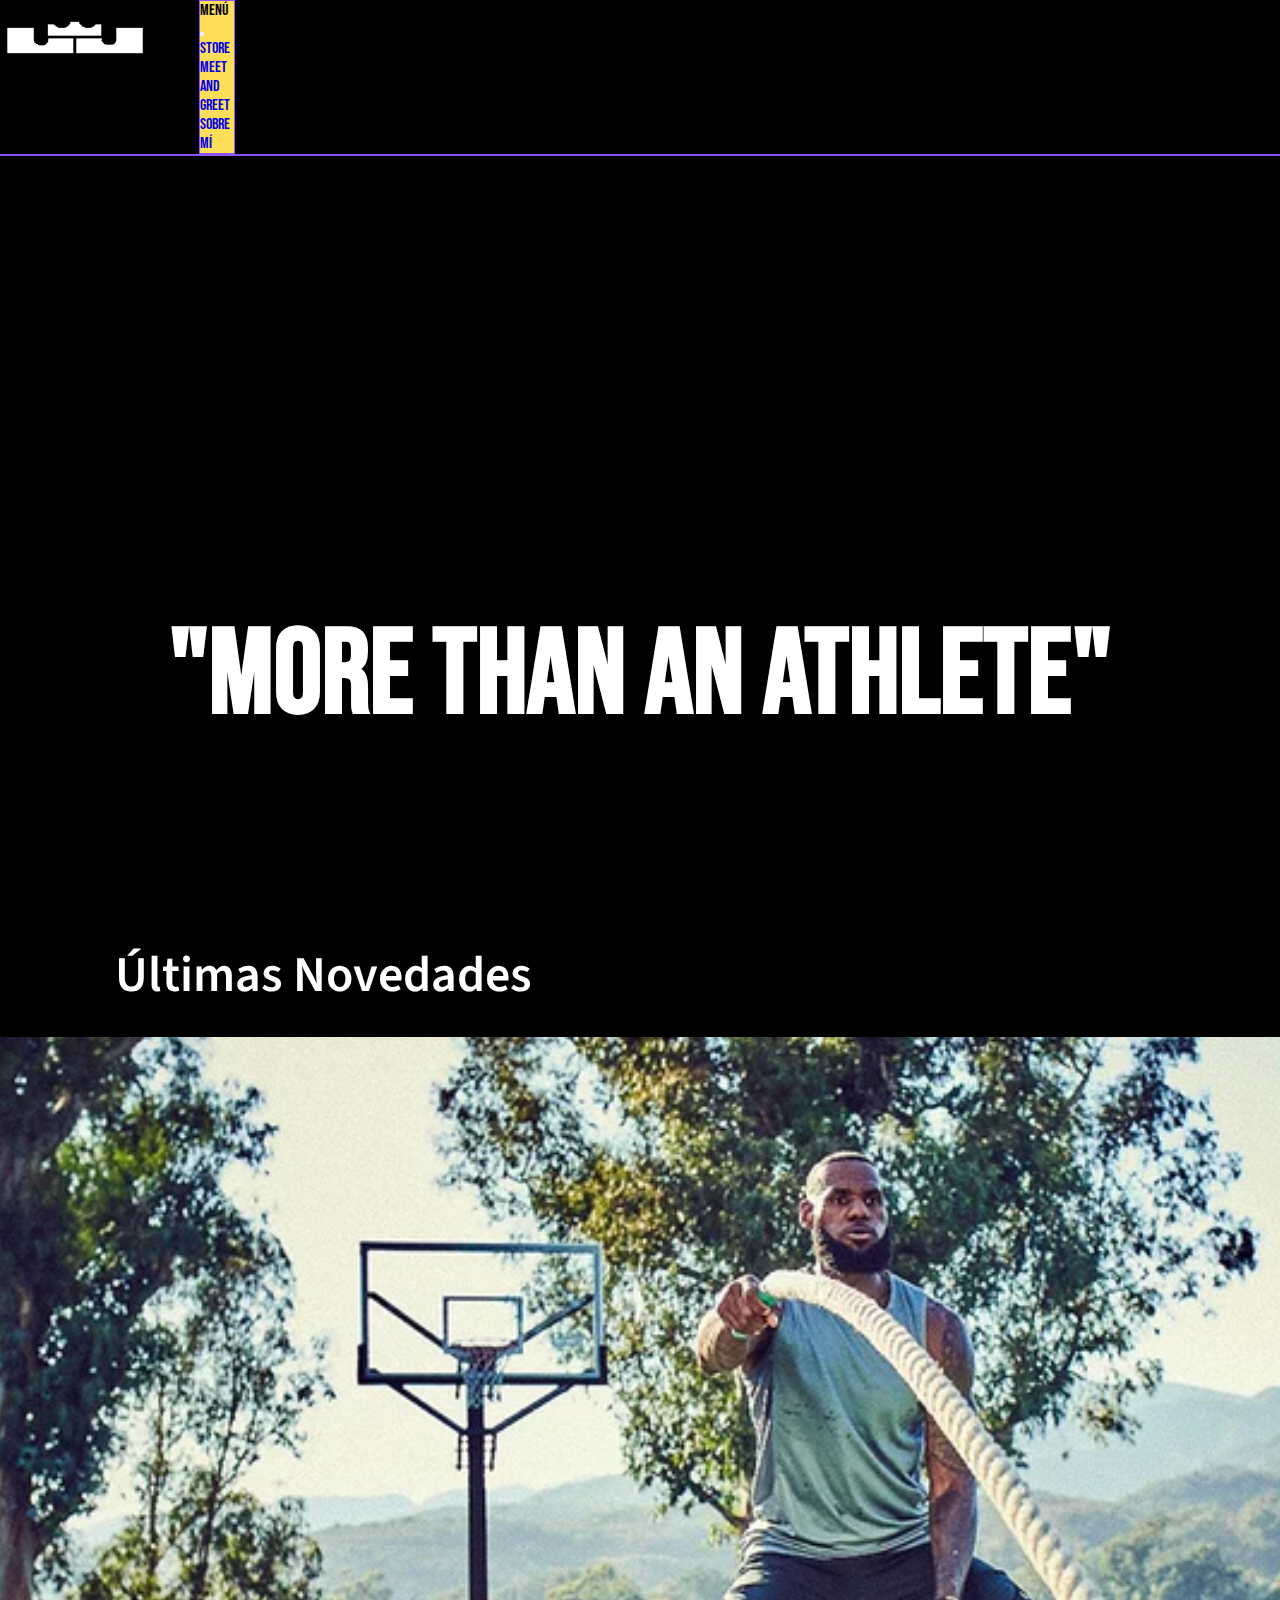
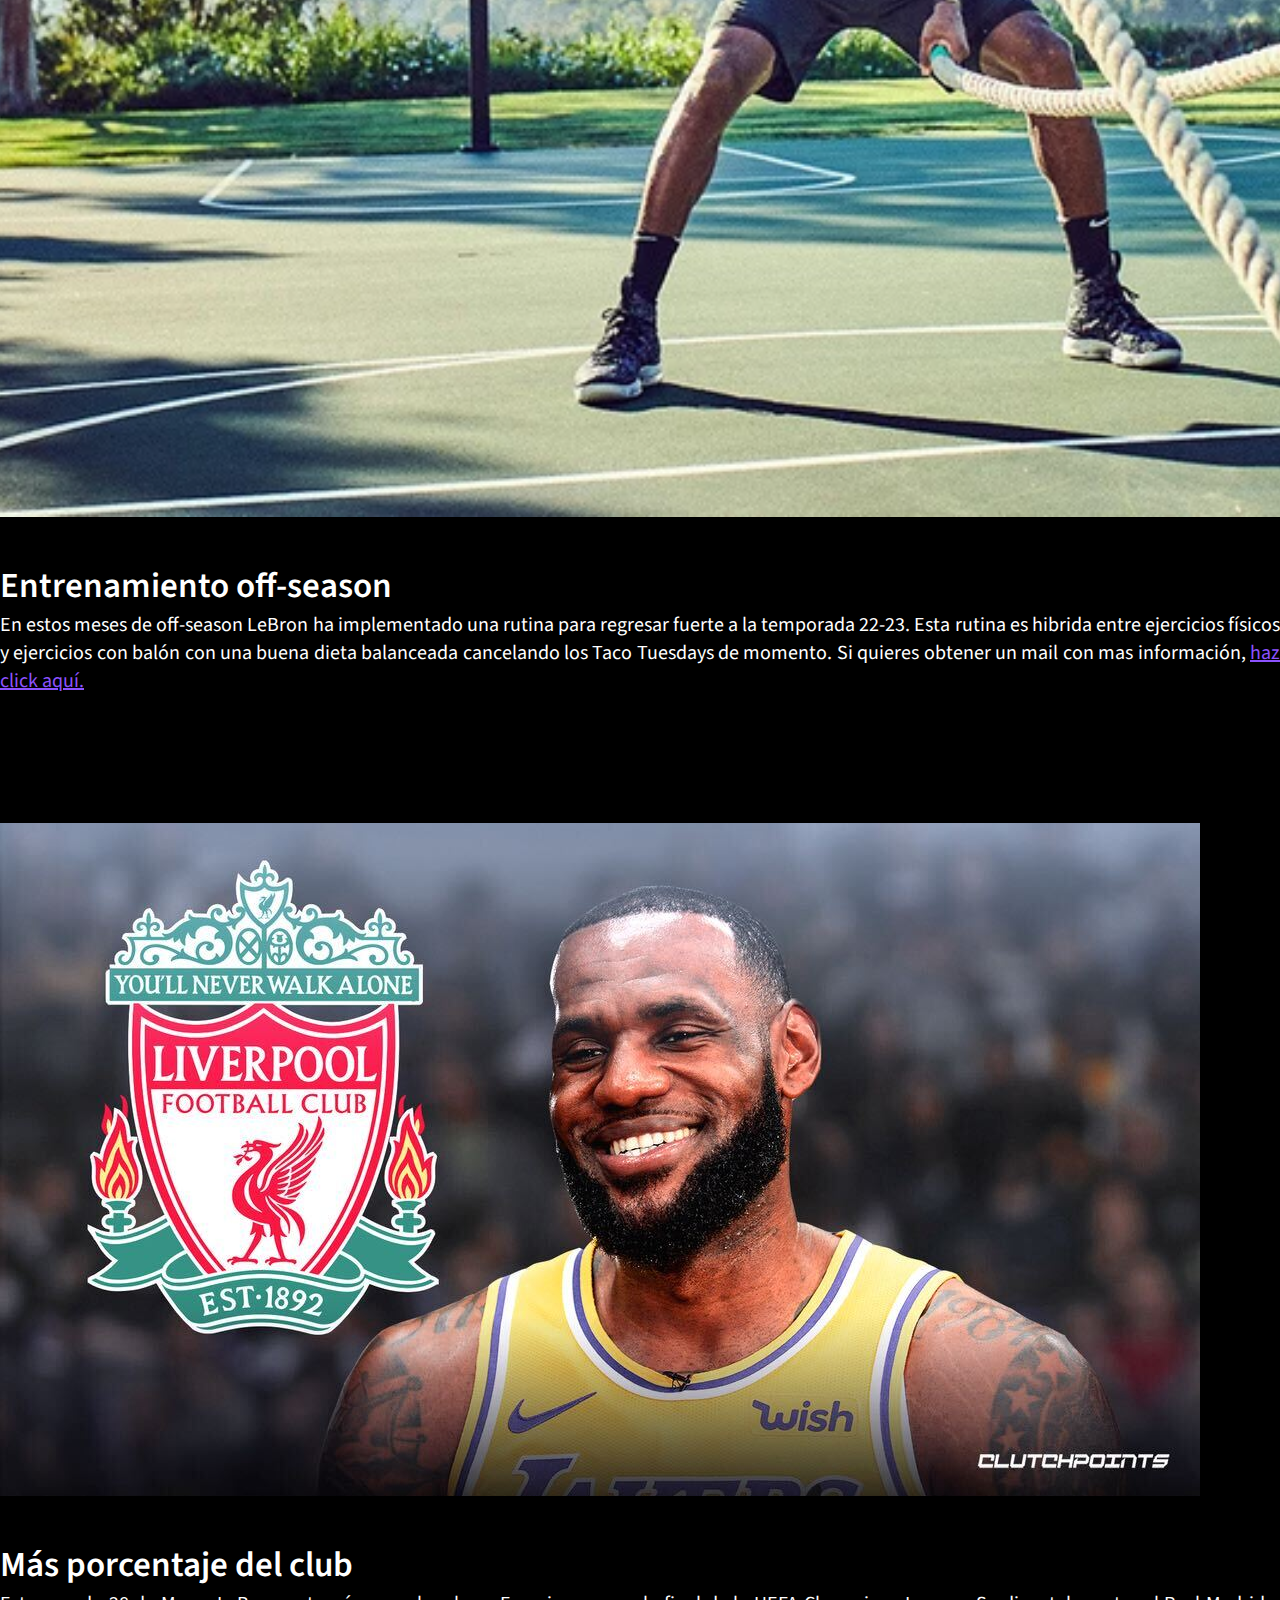
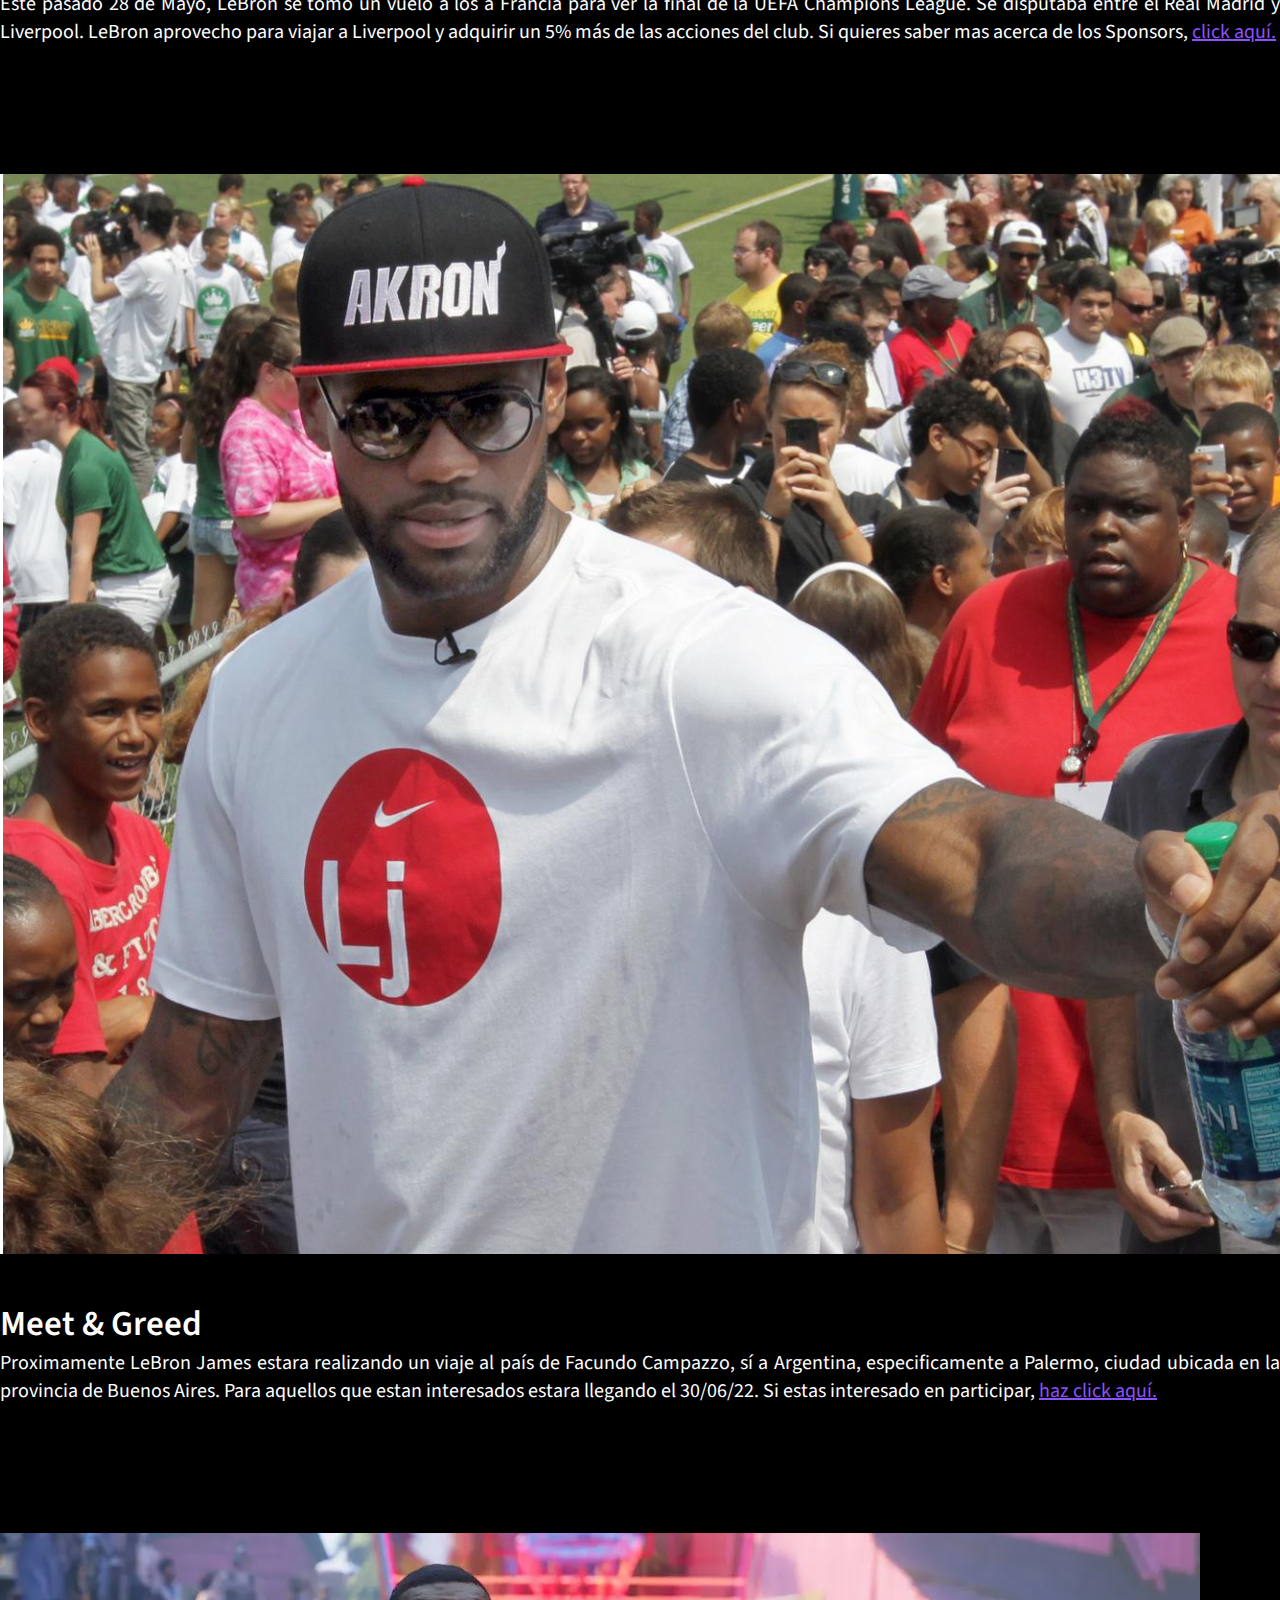
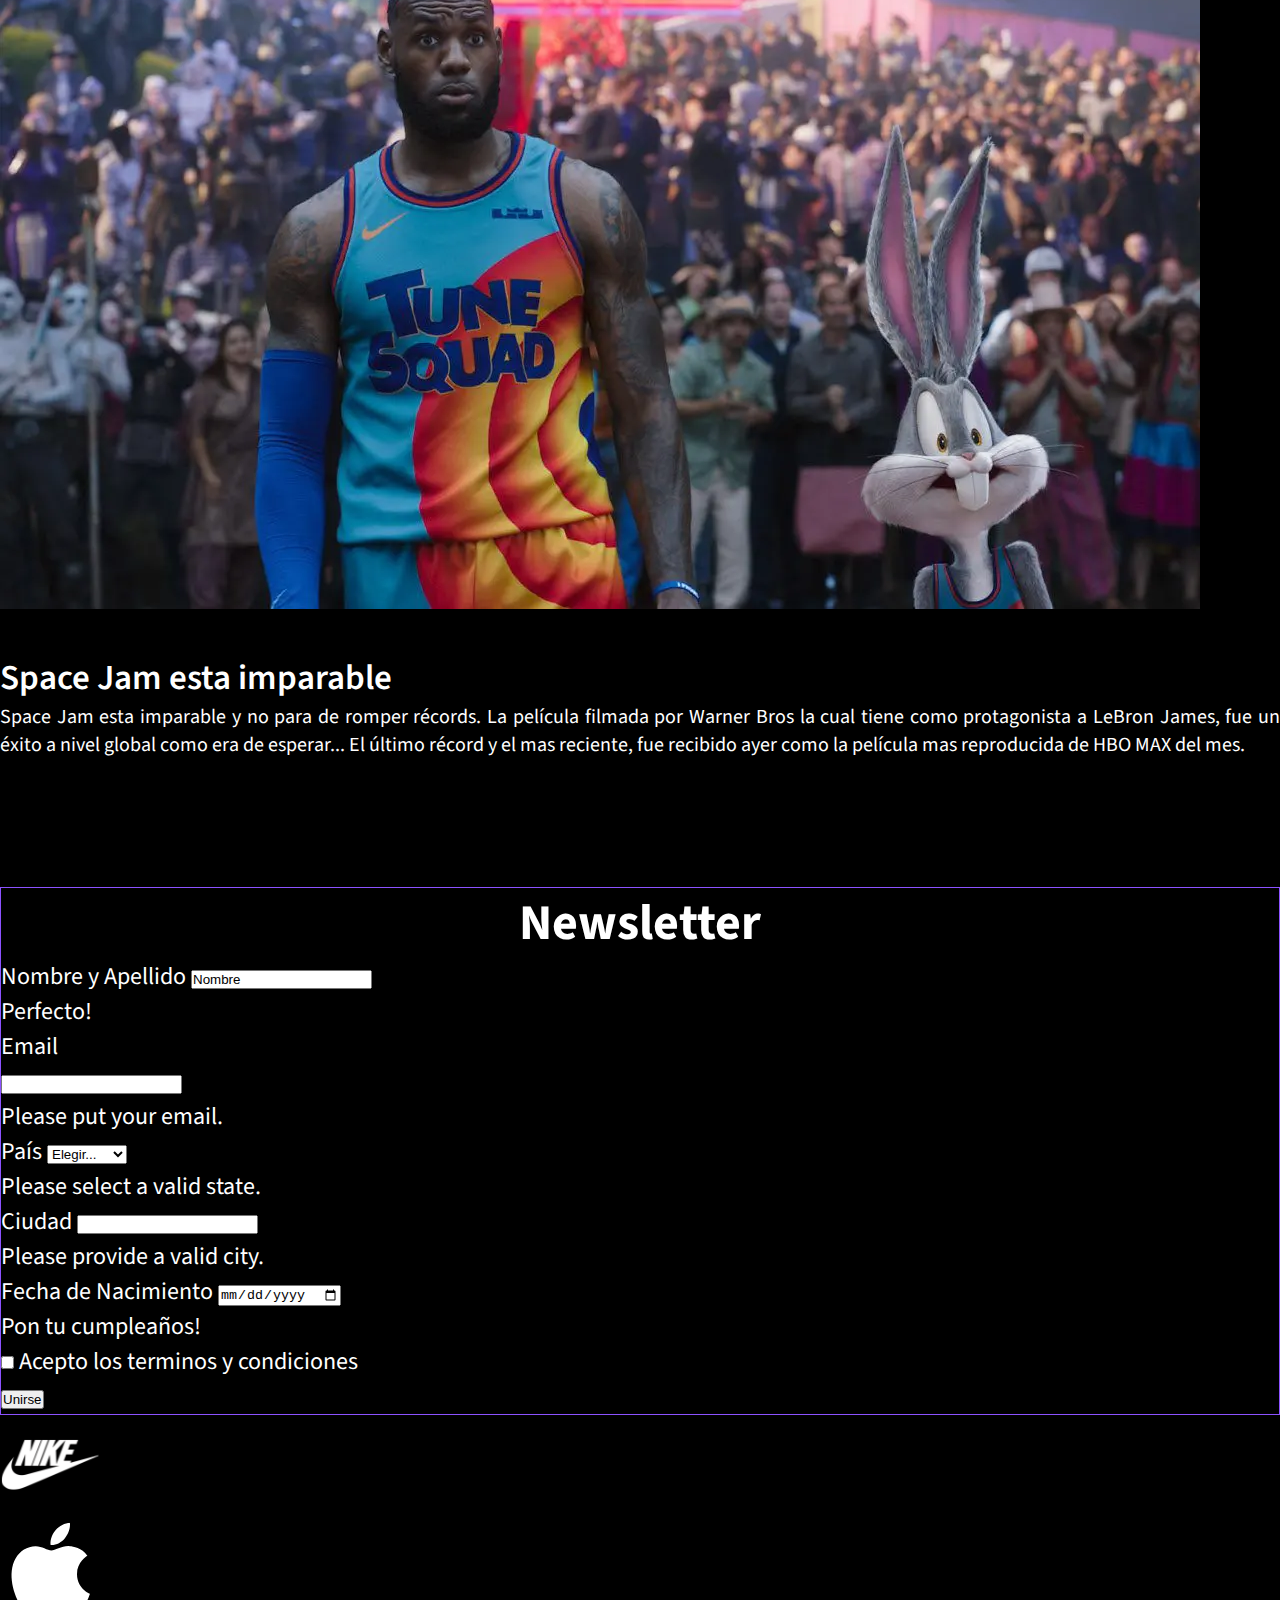
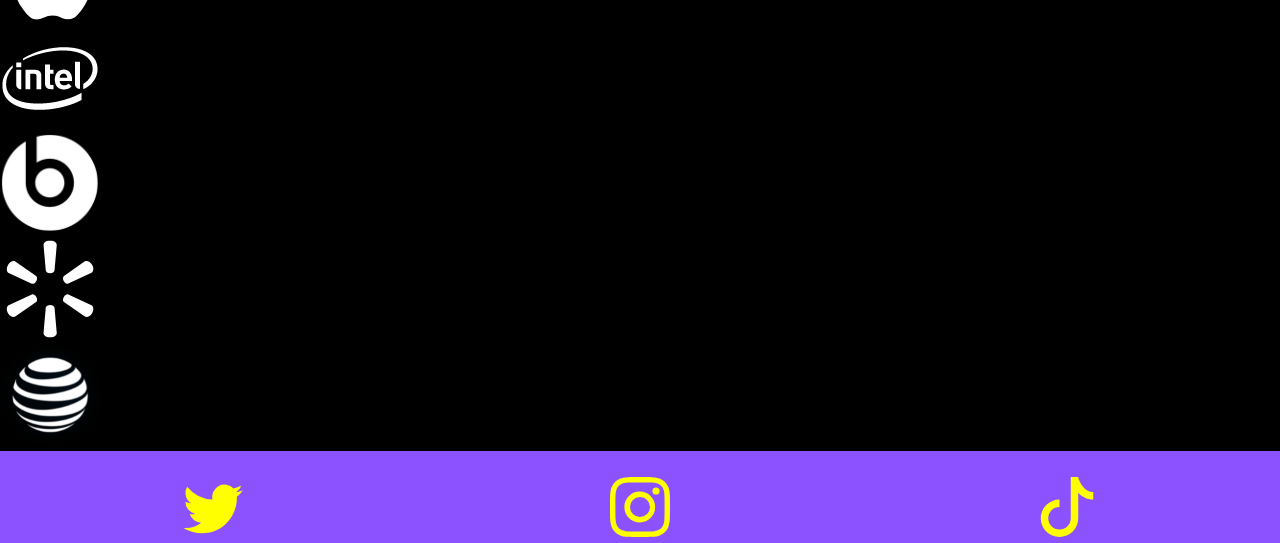
==== index.html @ bca1e685 "Add files via upload" ====
<!doctype html>
<html>
<head>
    <meta charset="utf-8">
    <title>Home LBJ</title>
    <link rel="stylesheet" href="css/estilos.css">
    <link rel="preconnect" href="https://fonts.googleapis.com">
    <link rel="preconnect" href="https://fonts.gstatic.com" crossorigin>
    <link href="https://fonts.googleapis.com/css2?family=Bebas+Neue&family=Source+Sans+3:wght@300;400;500;600;900&display=swap" rel="stylesheet">
    <link href="https://cdn.jsdelivr.net/npm/bootstrap@5.2.0-beta1/dist/css/bootstrap.min.css" rel="stylesheet" integrity="sha384-0evHe/X+R7YkIZDRvuzKMRqM+OrBnVFBL6DOitfPri4tjfHxaWutUpFmBp4vmVor" crossorigin="anonymous">
    <link rel="stylesheet" href="https://cdnjs.cloudflare.com/ajax/libs/font-awesome/6.1.1/css/all.min.css">
    <meta name="viewport" content="width=device-width, initial-scale=1.0">
</head>

<body class="Body-h">
    
    <div class="fotofondoH">
        <header class="container-fluid header p-4 ">
            <div class="col">
                <div class="logo">
                    <img src="/imagenes/Home.png" class="img-logo">
                </div>      
            </div>
            <div class="col">
                <nav class="navbar" style="background-color: #ffde59; font-family:'Bebas Neue', cursive;">
                    <div class="container-fluid">
                    <a class="navbar-brand">Menú</a>
                    <button class="navbar-toggler" type="button" data-bs-toggle="collapse" data-bs-target="#navbarNav" aria-controls="navbarNav" aria-expanded="false" aria-label="Toggle navigation">
                        <span class="navbar-toggler-icon"></span>
                    </button>
                    <div class="collapse navbar-collapse" id="navbarNav">
                        <ul class="navbar-nav">
                        <li class="nav-item">
                            <a class="nav-link active" aria-current="page" href="Store.html">Store</a>
                        </li>
                        <li class="nav-item">
                            <a class="nav-link active" href="Meet&Greed.html">Meet and Greet</a>
                        </li>
                        <li class="nav-item">
                            <a class="nav-link active" href="Curriculum.html">Sobre Mí</a>
                        </li>
                        </ul>
                    </div>
                    </div>
                </nav>
            </div>
            
        </header>
        <h1 class="h1-H">"MORE THAN AN ATHLETE"</h1>
    </div>  

    <section class="container fluid content1h" margin-right="none">
        <h2 class="ultimas">Últimas Novedades</h2>

        <div class="container-h">
            <div class="row justify-content-center">
                <article class="col-lg-5 mb-3  p-4">
                    <div class="img">
                        <img src="/imagenes/traino.png" class="img-fluid">
                    </div>
                    <div class="cont-Art">
                        <h3 class="titulos-H">Entrenamiento off-season</h3>
                        <p class="texto-H">En estos meses de off-season LeBron ha implementado
                            una rutina para regresar fuerte a la temporada 22-23.
                            Esta rutina es hibrida entre ejercicios físicos y ejercicios
                            con balón con una buena dieta balanceada cancelando
                            los Taco Tuesdays de momento. Si quieres obtener un
                            mail con mas información, <a href="" class="click">haz click aquí.</a></p>
                    </div>
                </article>
                <article class="col-lg-5 p-4">
                    <div class="img">
                       <img src="/imagenes/liverpool.png" class="img-fluid">
                    </div>
                    <div class="cont-Art">
                        <h3 class="titulos-H">Más porcentaje del club</h3>
                        <p class="texto-H">Este pasado 28 de Mayo, LeBron se tomó un vuelo a los
                            a Francia para ver la final de la UEFA Champions League.
                            Se disputaba entre el Real Madrid y Liverpool. LeBron
                            aprovecho para viajar a Liverpool y adquirir un 5% más
                            de las acciones del club. Si quieres saber mas acerca de
                            los Sponsors, <a href="" class="click">click aquí.</a></p>
                    </div>
                </article>
                <article class="col-lg-5 p-4 ">
                    <div class="img">
                        <img src="/imagenes/meet.jpg" class="img-fluid">
                    </div>
                    <div class="cont-Art">
                        <h3 class="titulos-H">Meet & Greed</h3>
                        <p class="texto-H">Proximamente LeBron James estara realizando un viaje
                            al país de Facundo Campazzo, sí a Argentina,
                            especificamente a Palermo, ciudad ubicada en la
                            provincia de Buenos Aires. Para aquellos que estan
                            interesados estara llegando el 30/06/22. Si estas
                            interesado en participar, <a href="" class="click">haz click aquí.</a></p>
                    </div>
                </article>
                <article class="col-lg-5 p-4">
                    <div class="img">
                       <img src="/imagenes/toons.png" class="img-fluid">
                    </div>
                    <div class="cont-Art">
                        <h3 class="titulos-H">Space Jam esta imparable</h3>
                        <p class="texto-H">Space Jam esta imparable y no para de romper récords.
                            La película filmada por Warner Bros la cual tiene como
                            protagonista a LeBron James, fue un éxito a nivel global
                            como era de esperar... El último récord y el mas reciente,
                            fue recibido ayer como la película mas reproducida de
                            HBO MAX del mes.
                            </p>
                    </div>
                </article>
            </div>
        </div>

        

    </section>


    <form class="row g-1 needs-validation m-5 p-5" style="font-size: x-large; font-family: 'Source Sans 3', sans-serif; background-color:#00000086;" novalidate>
        <h2 class="h2-MG">Newsletter</h2>
        <div class="col-md-5 P-5">
          <label for="validationCustom01" class="form-label">Nombre y Apellido</label>
          <input type="text" class="form-control" id="validationCustom01" value="Nombre" required>
          <div class="valid-feedback">
            Perfecto!
          </div>
        </div>
        
        <div class="col-md-2 espacio"></div>

        <div class="col-md-5">
          <label for="validationCustomUsername" class="form-label">Email</label>
          <div class="input-group has-validation">
            <span class="input-group-text" id="inputGroupPrepend"></span>
            <input type="email" class="form-control" id="validationCustomUsername" aria-describedby="inputGroupPrepend" required>
            <div class="invalid-feedback">
              Please put your email.
            </div>
          </div>
        </div>
       
        <div class="col-md-12 espacio"></div>
        
        <div class="col-md-5">
            <label for="validationCustom04" class="form-label">País</label>
            <select class="form-select" id="validationCustom04" required>
              <option selected disabled value="">Elegir...</option>
              <option>Argentina</option>
              <option>Chile</option>
              <option>Peru</option>
              <option>Uruguay</option>
              <option>Bolivia</option>
              <option>Paraguay</option>
            </select>
            <div class="invalid-feedback">
              Please select a valid state.
            </div>
          </div>
       
          <div class="col-md-2 espacio"></div>

          <div class="col-md-5">
            <label for="validationCustom03" class="form-label">Ciudad</label>
            <input type="text" class="form-control" id="validationCustom03" required>
            <div class="invalid-feedback">
              Please provide a valid city.
            </div>
          </div>
         
          <div class="col-md-12 espacio"></div>
         
          <div class="col-md-5">
            <label for="validationCustom02" class="form-label">Fecha de Nacimiento</label>
            <input type="date" class="form-control" id="validationCustom02" value="cumpleaños" required>
            <div class="valid-feedback">
              Pon tu cumpleaños!
            </div>
          </div>
         
          <div class="col-md-2 espacio"></div>

        <div class="col-md-5 text-center p-4 ">
          <div class="form-check">
            <input class="form-check-input" type="checkbox" value="" id="invalidCheck" required>
            <label class="form-check-label" for="invalidCheck">
                Acepto los terminos y condiciones
            </label>
           
          </div>
        </div>
        
        <div class="col-md-12 espacio"></div>
       
        <div class="col-12 text-center">
          <button class="btn btn-warning" type="submit">Unirse</button>
        </div>
      </form>

      <section class="container-fluid content2h text-center">

        <div class="container">
         <div class="row" >
            
             <article class="col-lg-4 p-4" >
                     <div class="img">
                          <img class="img-fluid"  src="imagenes/nike_PNG4.png" alt="">
                      </div>
              </article>

              <article class="col-lg-4 c p-4">
                 <div class="img">
                     <img class="img-fluid"  src="imagenes/apple.png" alt="">
                  </div>
          </article>
 
          <article class="col-lg-4 c p-4">
             <div class="img">
                 <img class="img-fluid"  src="imagenes/intel.png" alt="">
              </div>
            </article>

            <article class="col-lg-4 c p-4">
                <div class="img">
                     <img class="img-fluid"  src="imagenes/beats.png" alt="">
                 </div>
         </article>

         <article class="col-lg-4 p-4">
            <div class="img">
                <img class="img-fluid"  src="imagenes/walmart.png" alt="">
             </div>
     </article>

     <article class="col-lg-4 p-4">
        <div class="img">
            <img class="img-fluid"  src="imagenes/atnt.png" alt="">
         </div>
       </article>
        </div>
        </div>
      </section>

      <footer>
        <div class="redes"></div>
        <a href="https://twitter.com/KingJames">	<svg xmlns="http://www.w3.org/2000/svg" width="60px" height="60px" fill="yellow" class="bi bi-twitter" viewBox="0 0 16 16"> 
            <path d="M5.026 15c6.038 0 9.341-5.003 9.341-9.334 0-.14 0-.282-.006-.422A6.685 6.685 0 0 0 16 3.542a6.658 6.658 0 0 1-1.889.518 3.301 3.301 0 0 0 1.447-1.817 6.533 6.533 0 0 1-2.087.793A3.286 3.286 0 0 0 7.875 6.03a9.325 9.325 0 0 1-6.767-3.429 3.289 3.289 0 0 0 1.018 4.382A3.323 3.323 0 0 1 .64 6.575v.045a3.288 3.288 0 0 0 2.632 3.218 3.203 3.203 0 0 1-.865.115 3.23 3.23 0 0 1-.614-.057 3.283 3.283 0 0 0 3.067 2.277A6.588 6.588 0 0 1 .78 13.58a6.32 6.32 0 0 1-.78-.045A9.344 9.344 0 0 0 5.026 15z"/>
          </svg> </a>
        <a href="https://www.instagram.com/kingjames/" target="_blank"><svg xmlns="http://www.w3.org/2000/svg" width="60px" height="60px" fill="yellow" class="bi bi-instagram" viewBox="0 0 16 16">
            <path d="M8 0C5.829 0 5.556.01 4.703.048 3.85.088 3.269.222 2.76.42a3.917 3.917 0 0 0-1.417.923A3.927 3.927 0 0 0 .42 2.76C.222 3.268.087 3.85.048 4.7.01 5.555 0 5.827 0 8.001c0 2.172.01 2.444.048 3.297.04.852.174 1.433.372 1.942.205.526.478.972.923 1.417.444.445.89.719 1.416.923.51.198 1.09.333 1.942.372C5.555 15.99 5.827 16 8 16s2.444-.01 3.298-.048c.851-.04 1.434-.174 1.943-.372a3.916 3.916 0 0 0 1.416-.923c.445-.445.718-.891.923-1.417.197-.509.332-1.09.372-1.942C15.99 10.445 16 10.173 16 8s-.01-2.445-.048-3.299c-.04-.851-.175-1.433-.372-1.941a3.926 3.926 0 0 0-.923-1.417A3.911 3.911 0 0 0 13.24.42c-.51-.198-1.092-.333-1.943-.372C10.443.01 10.172 0 7.998 0h.003zm-.717 1.442h.718c2.136 0 2.389.007 3.232.046.78.035 1.204.166 1.486.275.373.145.64.319.92.599.28.28.453.546.598.92.11.281.24.705.275 1.485.039.843.047 1.096.047 3.231s-.008 2.389-.047 3.232c-.035.78-.166 1.203-.275 1.485a2.47 2.47 0 0 1-.599.919c-.28.28-.546.453-.92.598-.28.11-.704.24-1.485.276-.843.038-1.096.047-3.232.047s-2.39-.009-3.233-.047c-.78-.036-1.203-.166-1.485-.276a2.478 2.478 0 0 1-.92-.598 2.48 2.48 0 0 1-.6-.92c-.109-.281-.24-.705-.275-1.485-.038-.843-.046-1.096-.046-3.233 0-2.136.008-2.388.046-3.231.036-.78.166-1.204.276-1.486.145-.373.319-.64.599-.92.28-.28.546-.453.92-.598.282-.11.705-.24 1.485-.276.738-.034 1.024-.044 2.515-.045v.002zm4.988 1.328a.96.96 0 1 0 0 1.92.96.96 0 0 0 0-1.92zm-4.27 1.122a4.109 4.109 0 1 0 0 8.217 4.109 4.109 0 0 0 0-8.217zm0 1.441a2.667 2.667 0 1 1 0 5.334 2.667 2.667 0 0 1 0-5.334z"/>
          </svg></a>
        <a href="https://www.tiktok.com/@lebronjames_vlog" target="_blank"><svg xmlns="http://www.w3.org/2000/svg" width="60px" height="60px" fill="yellow" class="bi bi-tiktok" viewBox="0 0 16 16">
            <path d="M9 0h1.98c.144.715.54 1.617 1.235 2.512C12.895 3.389 13.797 4 15 4v2c-1.753 0-3.07-.814-4-1.829V11a5 5 0 1 1-5-5v2a3 3 0 1 0 3 3V0Z"/>
          </svg></a>
        </div>
        
      </footer>

    <!-- Bootstrap JavaScript Bundle with Popper -->
    <script src="https://cdn.jsdelivr.net/npm/bootstrap@5.2.0-beta1/dist/js/bootstrap.bundle.min.js" integrity="sha384-pprn3073KE6tl6bjs2QrFaJGz5/SUsLqktiwsUTF55Jfv3qYSDhgCecCxMW52nD2" crossorigin="anonymous"></script>
</body>
---- css/estilos.css ----
* {margin: 0; padding: 0;}

.Body-h {
    background-color: black;
    font-family: 'Source Sans 3', sans-serif; ;
}

.fotofondoH {
    background-image: url(/imagenes/1.jpg);
    background-size:cover;
    background-position:initial;
    background-repeat: no-repeat;
}

.header {
    background-color: rgba(0, 0, 0, 0.815);
    display: flex;
    flex-direction: row;
    border-bottom: 2px solid #8c52ff;
}

.img-logo {max-width: 150px;
max-width: 150px;}

.nav-link {
    text-decoration: #ffde59;
}

.navbar {
    border: 1px solid #8c52ff;
    width: 40%;
    float: right;
}

.h1-H {
    font-family: 'Bebas Neue', cursive;
    text-align: center;
    padding-top: 35%;
    font-size: 120px;
    color: #fff;
    padding-bottom: 5%;
    text-shadow: 0 0 0.2em #000000, 0 0 0.2em #000000,
		0 0 0.2em black;
}
.ultimas {
    font-size: 50px;
    font-weight: 600;
    color: white;
    margin-top: 10%;
    margin-bottom: 2%;
    margin-left: 9%;

}

article {
    width: 100%;
}

.click {
    color: #8c52ff;
}

.titulos-H {
    font-size: 35px;
    color: white;
    font-weight: 600;
    margin-top: 3%;
}

.texto-H {
    font-size: 20px;
    color: white;
    margin-bottom: 10%;
    text-align: justify;
}

form {
    border: 1px solid #8c52ff;
    color: white;
}


.body-MG { 
    color: white; 
    margin: 0;
    font-family: 'Bebas Neue', 'Roboto', sans-serif;
    background-color: #171616;
    background-image: url(Fondo2.jpg);
    background-size: cover;
    background-position:initial;
    background-attachment:scroll;
    background-repeat: no-repeat;
    }

.h1-MG {
    font-size: 60px;
    width: fit-content;
    
}

.section-MG {
        padding-top: 1%;
        padding-bottom: 1%;
        float: left;
        border: 1px solid white;
        margin-left: 1%; 
        width: 50%;
        background-color: rgba(0, 0, 0, 0.582);
        margin-bottom: 10%;
        }    

.formulario-titulo {margin-left: 5%;}

.tittleform1-MG {
    align-items: center;
    text-align: center;
    width: 100%;
    }

.h2-MG {font-size: 50px;
    font-family: 'Source Sans 3', sans-serif;
    font-weight: 700;
    text-align: center;
    }
    

.fondo-MG {
    margin-left: 10%;
    margin-top: 10%;
    padding-bottom: 10%;
}

.cv {
    background-color: #ffde59;
    }

.contenedor-cv{
    font-family: 'Source Sans 3', sans-serif;
    font-weight: bold;
    align-items: center;
    display: flex;
    flex-wrap: wrap;
    flex-flow: row;
    text-align: center;
    justify-content: center;
    width: 100%;
    }

.tittle-cv {
    display: flex;
    flex-wrap: wrap;
    flex-flow: column;
    }

.h1-cv {font-size: 40px;
    font-weight: 800;
    }

.img-cv {
    width: 200px;
    height: 200px;
    margin-top: 1%;
    margin-right: 1%;
    }

.h2-cv {
    font-family: 'Source Sans 3', sans-serif;
    font-weight: 400;
    color: gray ;
    font-size: 25px;
    text-align: center;
    }

.nav-cv {font-family: 'Montserrat' , sans-serif;
    font-weight: 700;
    align-items: center;
    text-align: center;
    margin-top: 2%; ;
    font-size: larger;
    color: black;
    word-spacing: 90px;
    text-decoration: none;
    text-decoration-color: black;
    }

a:hover {
    color: #ffde59 ;
    background-color: black;
    cursor: pointer;


}

.perfil-cv {
    color: black;
    text-decoration: none;
    text-decoration-color: black;
    font-size: 25px;
    
    }

.flex-container-cv {
    display: flex;
    flex-wrap: wrap;
    flex-flow: row;
    justify-content: center;
    font-size: 20px;
    font-family: 'Source Sans 3', sans-serif;
    font-weight: lighter;
    margin-top: 2%;
}

.contenedor1-cv {
    width: 35%;
    margin-top: 2%;
    display: flex;
    flex-wrap: wrap;
    flex-direction: column;
    
    }

.izquierda-cv {
    margin-bottom: 20%;
    border: 3px solid #ffde59;
    border-radius: 10px;
    padding: 2%;
    background-color: whitesmoke;

}    

.contenedor2-cv {
    width: 35%;
    margin-top: 2%;
    margin-left: 5%;
    display: flex;
    flex-wrap: wrap;
    margin-bottom: 2%;
    }

.derecha-cv {
    margin-bottom: 3%;
    border: 3px solid #ffde59;
    border-radius: 10px;
    padding: 2%;
    background-color: whitesmoke;
}

.h3-cv{
    font-size: 30px;
    font-family: 'Cairo', sans-serif;
    font-weight:600 ;
    margin-bottom: 2%;
}

footer {display: flex;
    width: 100%;
    justify-content: space-around;
    align-items: center;
    background-color: #8c52ff;
    flex-wrap: wrap;

}
        
.redes{ 
        flex-direction: row;
        justify-content: space-evenly;
        width:100%;
        margin-top: 2%;
       }


.h2-footer {
    font-size: 50px;
        font-family: 'Source Sans 3', sans-serif;
        font-weight: 700;
        color: #ffde59;
        text-align: center;
        width: 60%;
}

.arriba {width: 50%;
        width: 50%;
        display: flex;
        justify-content: flex-start;
        align-content: center;}

.store {
    background-color: black;
}

.Zapatillas {
    font-size: 90px;
    color: white;
    font-family: 'Bebas Neue', 'Roboto', sans-serif;
    margin-left: 10%;
    padding-top: 5%;
}

.titulos-S {
    font-size: 40px;
    color: white;
    font-weight: 700;
    text-align: center;
    margin-top: 5%;
    margin-bottom: 5%;
}

@media (max-width:920px) {

    .h1-H {
        font-family: 'Bebas Neue', cursive;
        text-align: center;
        padding-top: 35%;
        font-size: 90px;
        color: #fff;
        padding-bottom: 5%;
        text-shadow: 0 0 0.2em #000000, 0 0 0.2em #000000,
            0 0 0.2em black;
    }

}    



@media (max-width:711px) {
    
    .h1-H {
        font-family: 'Bebas Neue', cursive;
        text-align: center;
        padding-top: 35%;
        font-size: 40px;
        color: #fff;
        padding-bottom: 5%;
        text-shadow: 0 0 0.2em #000000, 0 0 0.2em #000000,
            0 0 0.2em black;
    }
    
    .contenedor-cv{
        align-items:center;
        justify-content: center;
    }

    .img-cv {
        width: 140px;
        height: 140px;
        margin-top: 1%;
        justify-items: center;
        margin-left: 2%;
        margin-bottom: 5%;
        }

    .h1-cv {font-size: 25px
        }

    .h2-cv {
        font-size: 20px;
        }
    
    .nav-cv {
        word-spacing: 20px;
        font-size: 15px;
        }

.perfil-cv {
    font-size: 20px;
} 

    .flex-container-cv {
        flex-flow: column;
        align-items: center;
        justify-content: center;
        text-align: center;
        }
    
    .contenedor1-cv{
        width: 75%;
        }
    
    .contenedor2-cv{
        width: 75%;
        text-align: left;
    }

.derecha-cv {
    margin-bottom: 10%;
}
}
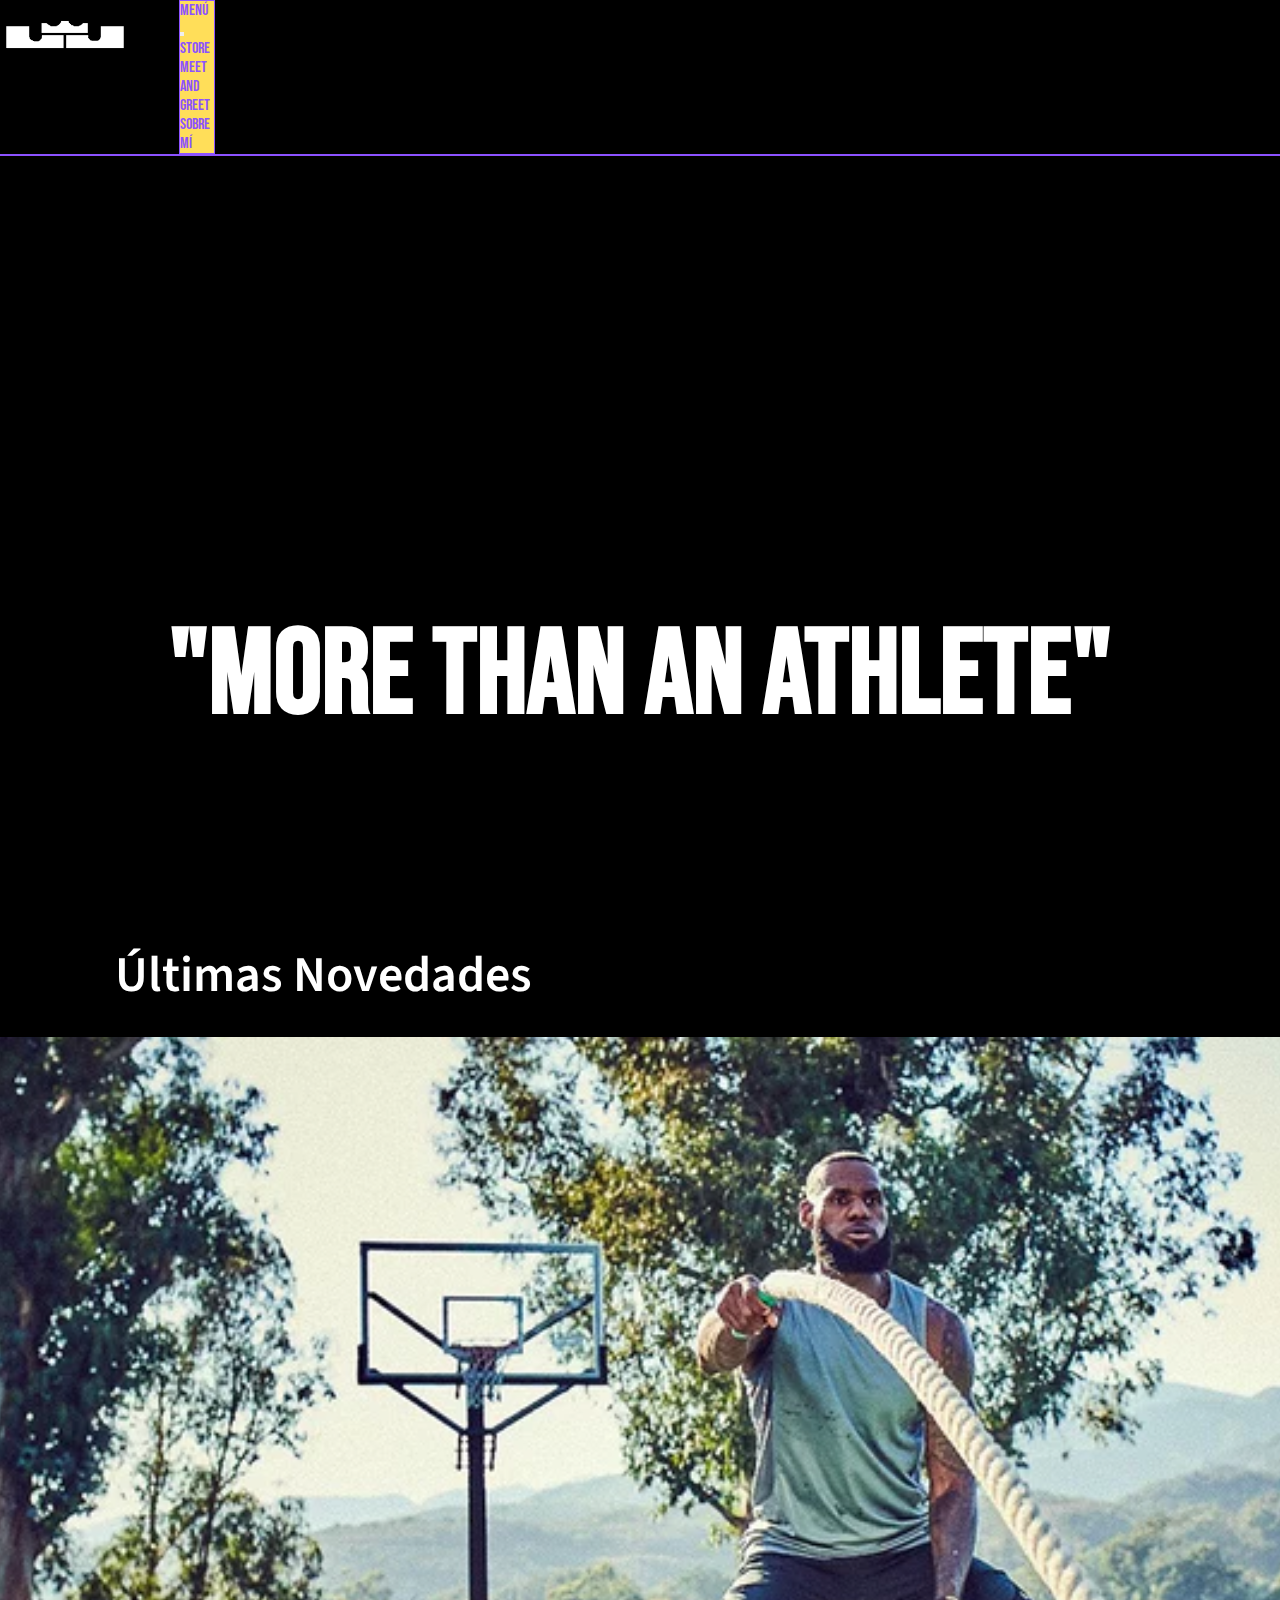
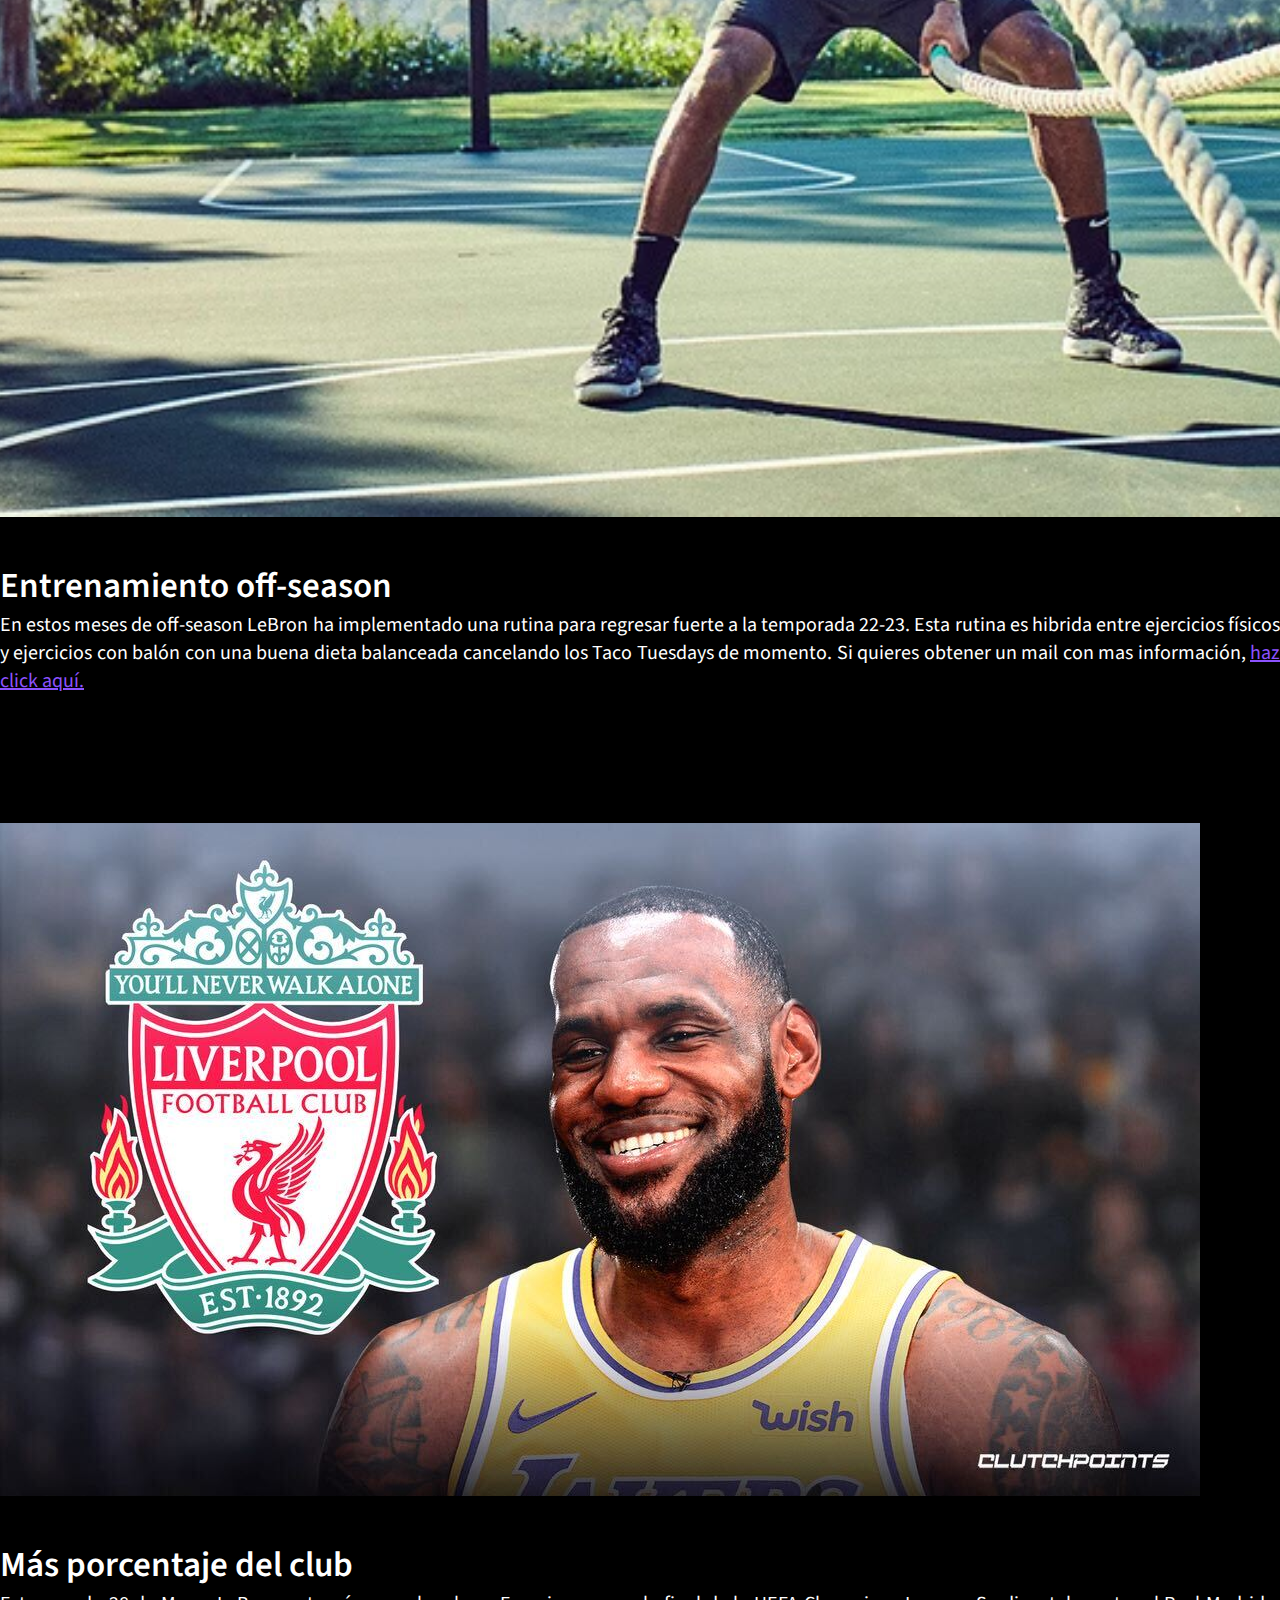
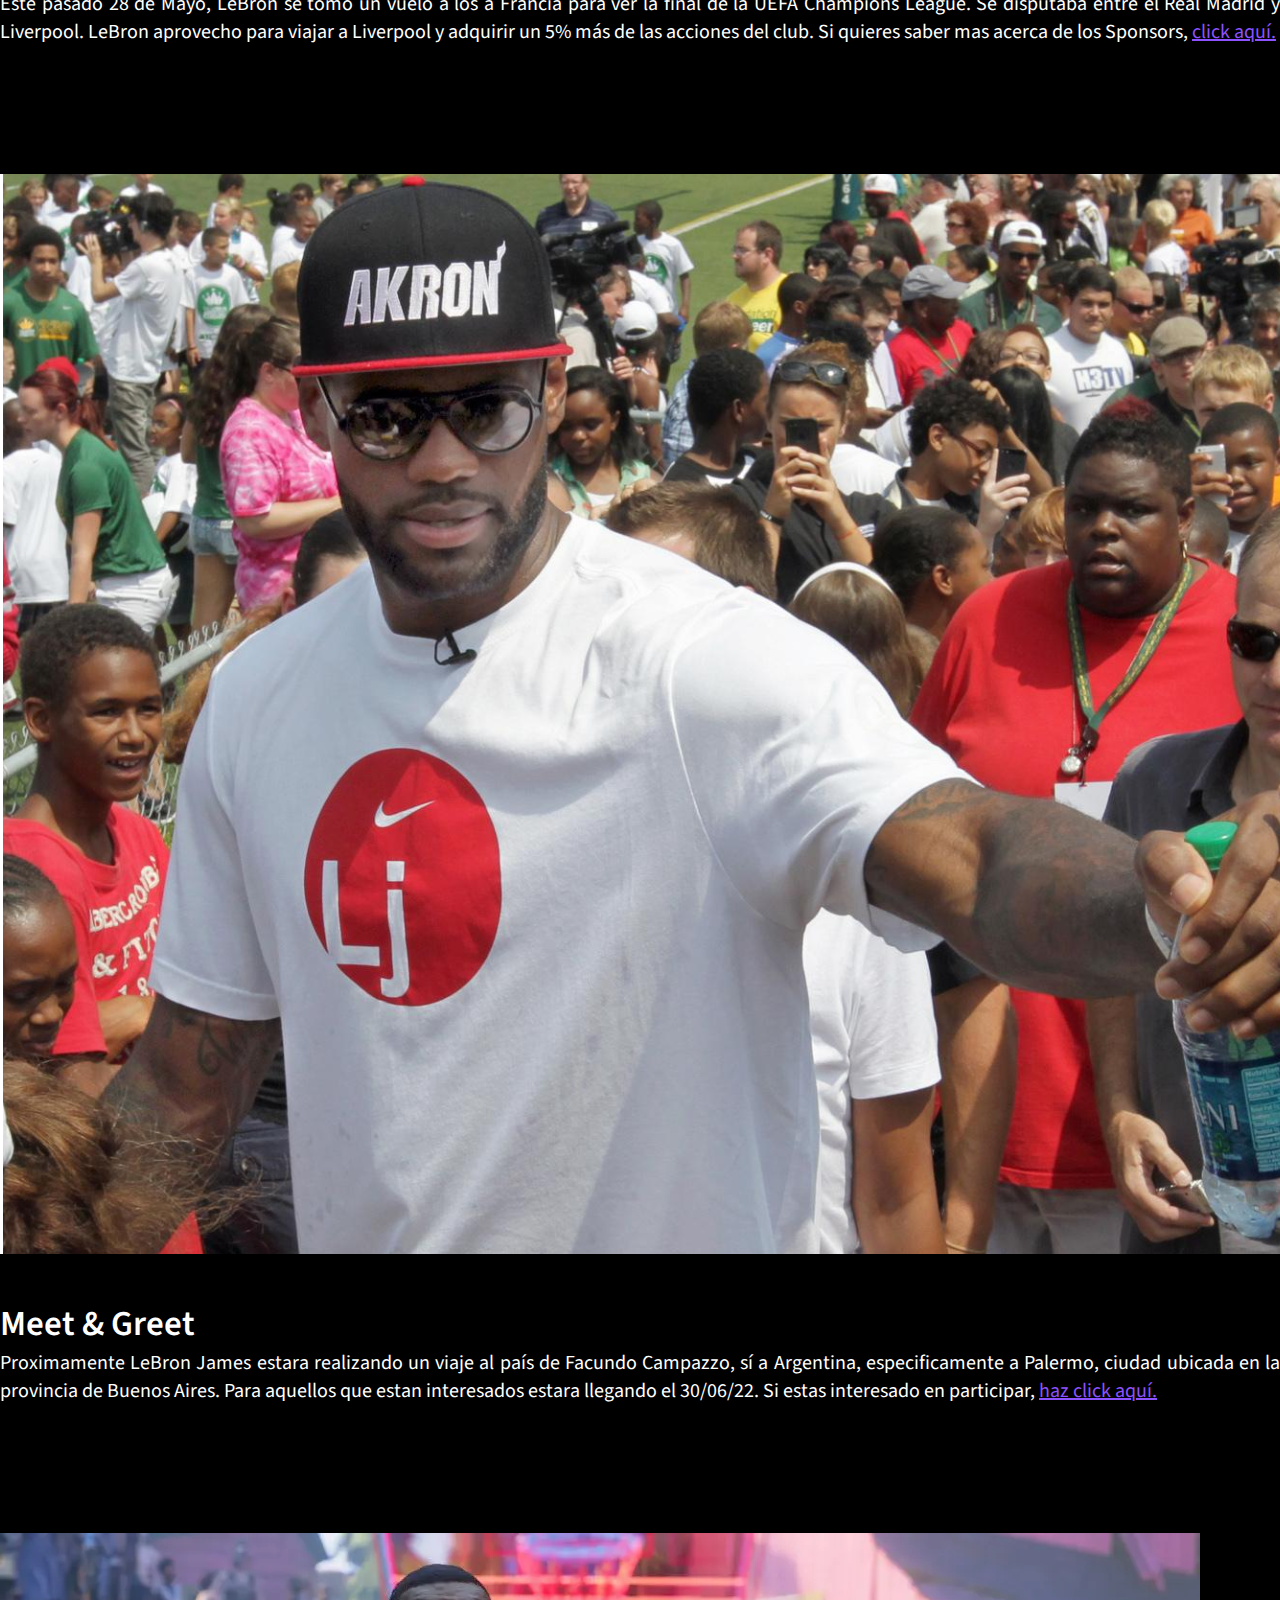
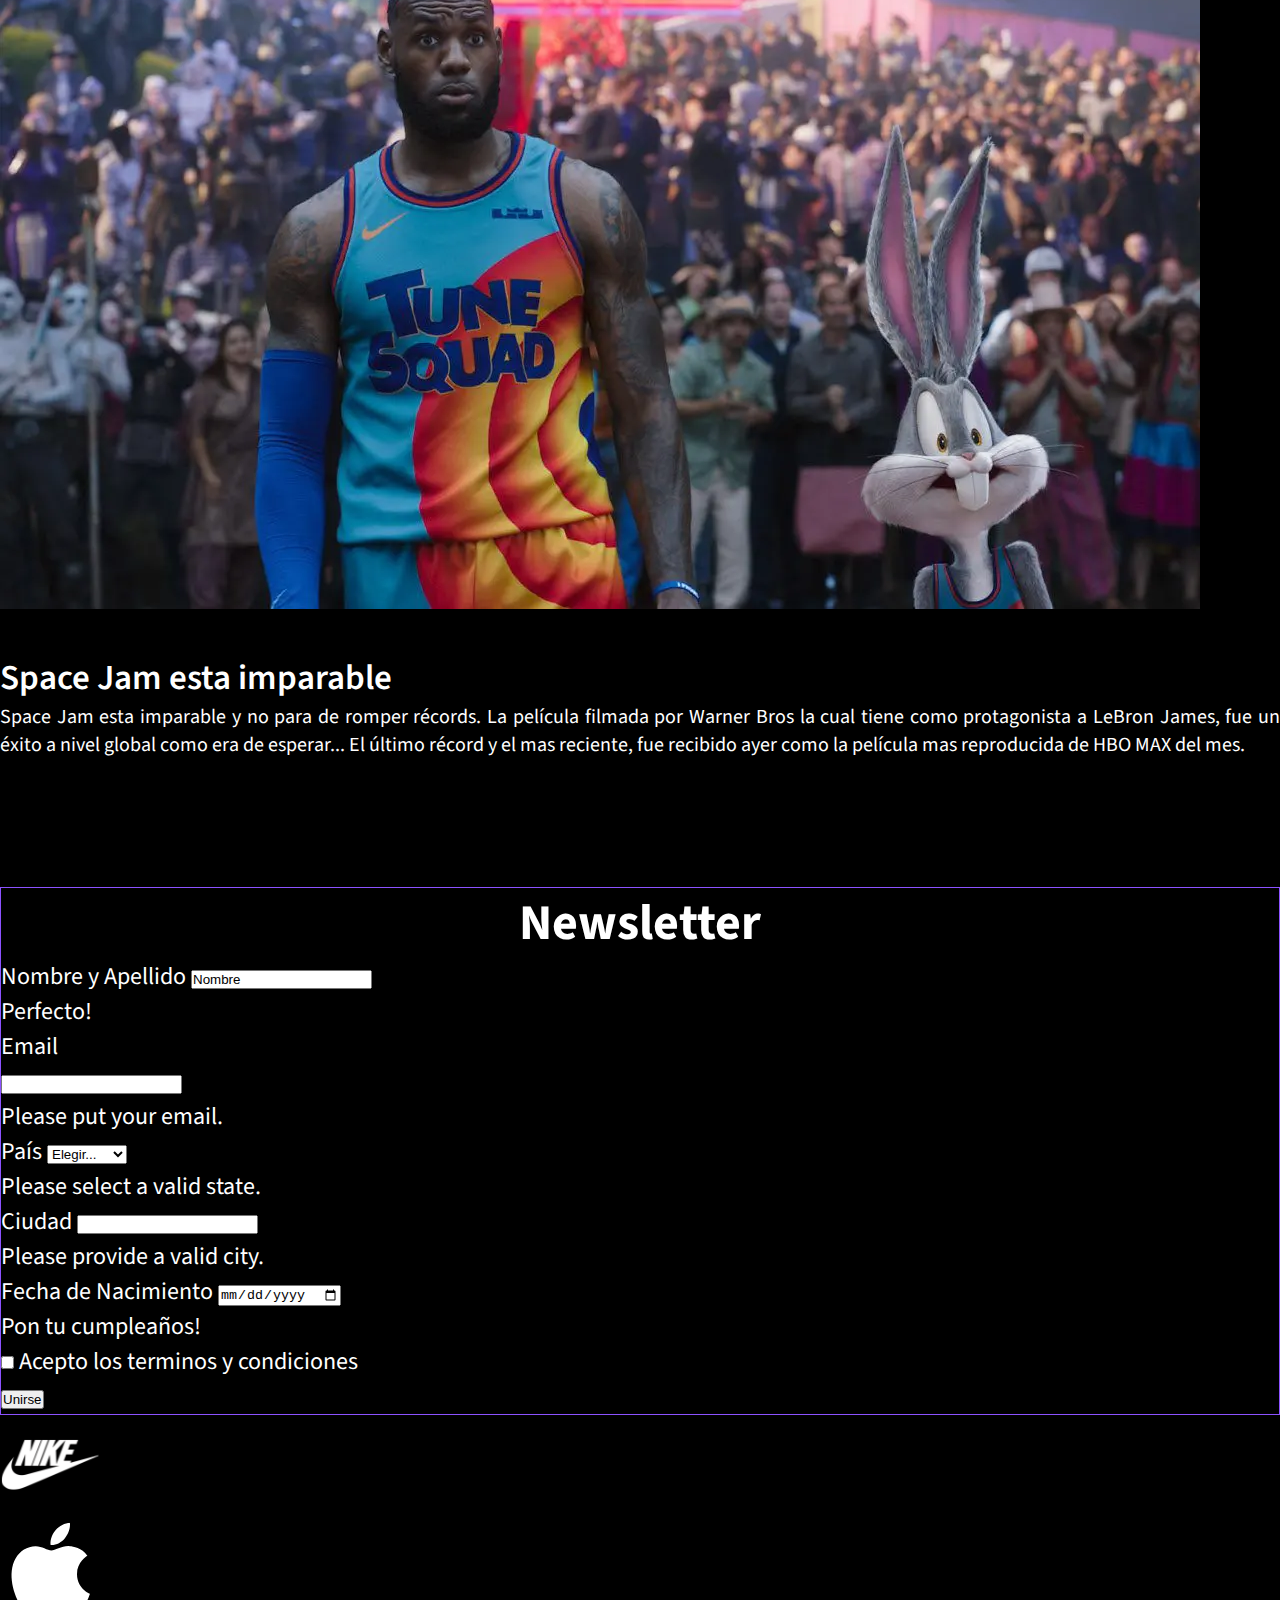
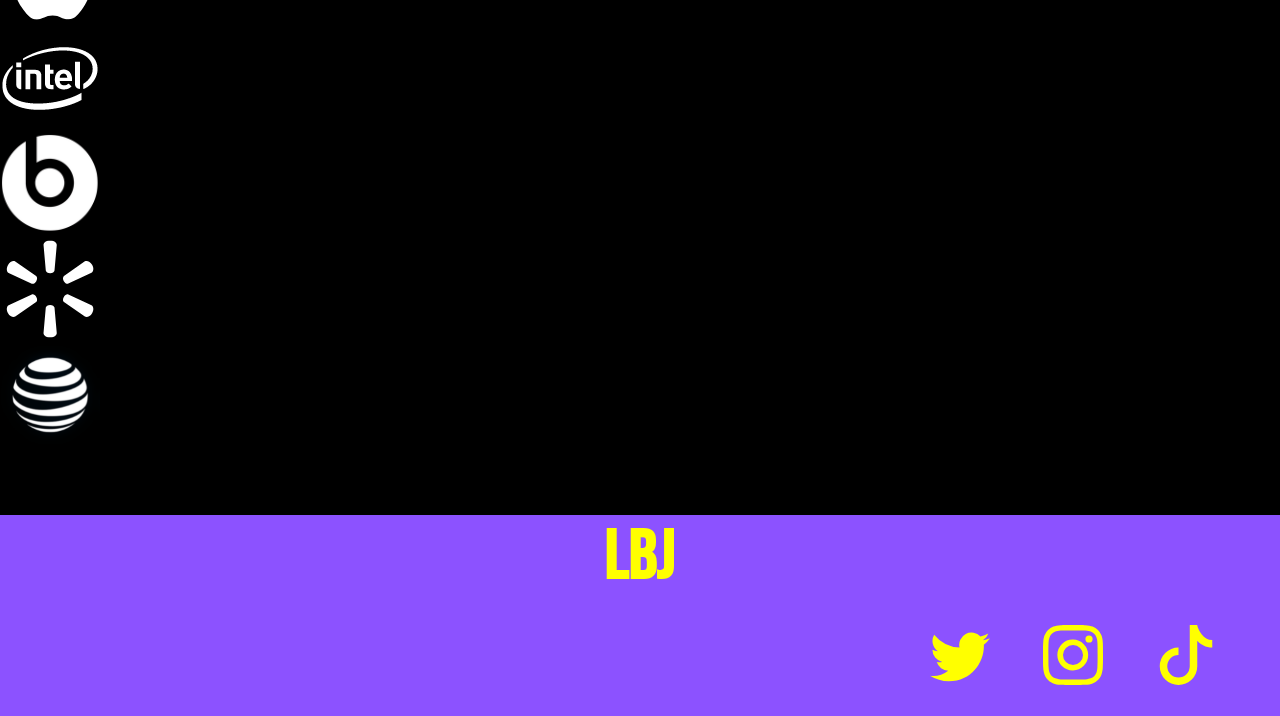
==== commit 1e624d07: "Add files via upload" ====
--- a/index.html
+++ b/index.html
@@ -18,7 +18,7 @@
         <header class="container-fluid header p-4 ">
             <div class="col">
                 <div class="logo">
-                    <img src="/imagenes/Home.png" class="img-logo">
+                    <img src="imagenes/Home.png" class="img-logo">
                 </div>      
             </div>
             <div class="col">
@@ -44,7 +44,7 @@
                     </div>
                 </nav>
             </div>
-            
+
         </header>
         <h1 class="h1-H">"MORE THAN AN ATHLETE"</h1>
     </div>  
@@ -56,7 +56,7 @@
             <div class="row justify-content-center">
                 <article class="col-lg-5 mb-3  p-4">
                     <div class="img">
-                        <img src="/imagenes/traino.png" class="img-fluid">
+                        <img src="imagenes/traino.png" class="img-fluid">
                     </div>
                     <div class="cont-Art">
                         <h3 class="titulos-H">Entrenamiento off-season</h3>
@@ -70,7 +70,7 @@
                 </article>
                 <article class="col-lg-5 p-4">
                     <div class="img">
-                       <img src="/imagenes/liverpool.png" class="img-fluid">
+                       <img src="imagenes/liverpool.png" class="img-fluid">
                     </div>
                     <div class="cont-Art">
                         <h3 class="titulos-H">Más porcentaje del club</h3>
@@ -84,10 +84,10 @@
                 </article>
                 <article class="col-lg-5 p-4 ">
                     <div class="img">
-                        <img src="/imagenes/meet.jpg" class="img-fluid">
-                    </div>
-                    <div class="cont-Art">
-                        <h3 class="titulos-H">Meet & Greed</h3>
+                        <img src="imagenes/meet.jpg" class="img-fluid">
+                    </div>
+                    <div class="cont-Art">
+                        <h3 class="titulos-H">Meet & Greet</h3>
                         <p class="texto-H">Proximamente LeBron James estara realizando un viaje
                             al país de Facundo Campazzo, sí a Argentina,
                             especificamente a Palermo, ciudad ubicada en la
@@ -98,7 +98,7 @@
                 </article>
                 <article class="col-lg-5 p-4">
                     <div class="img">
-                       <img src="/imagenes/toons.png" class="img-fluid">
+                       <img src="imagenes/toons.png" class="img-fluid">
                     </div>
                     <div class="cont-Art">
                         <h3 class="titulos-H">Space Jam esta imparable</h3>
@@ -243,9 +243,15 @@
         </div>
       </section>
 
-      <footer>
-        <div class="redes"></div>
-        <a href="https://twitter.com/KingJames">	<svg xmlns="http://www.w3.org/2000/svg" width="60px" height="60px" fill="yellow" class="bi bi-twitter" viewBox="0 0 16 16"> 
+      <footer class="container-fluids">
+        <div class="logodos m-4 ">
+          <h2 class="h2-footerI">LBJ</h2>
+        </div>
+        
+        
+        
+        <div class="redes">
+        <a href="https://twitter.com/KingJames" target="_blank"><svg xmlns="http://www.w3.org/2000/svg" width="60px" height="60px" fill="yellow" class="bi bi-twitter" viewBox="0 0 16 16"> 
             <path d="M5.026 15c6.038 0 9.341-5.003 9.341-9.334 0-.14 0-.282-.006-.422A6.685 6.685 0 0 0 16 3.542a6.658 6.658 0 0 1-1.889.518 3.301 3.301 0 0 0 1.447-1.817 6.533 6.533 0 0 1-2.087.793A3.286 3.286 0 0 0 7.875 6.03a9.325 9.325 0 0 1-6.767-3.429 3.289 3.289 0 0 0 1.018 4.382A3.323 3.323 0 0 1 .64 6.575v.045a3.288 3.288 0 0 0 2.632 3.218 3.203 3.203 0 0 1-.865.115 3.23 3.23 0 0 1-.614-.057 3.283 3.283 0 0 0 3.067 2.277A6.588 6.588 0 0 1 .78 13.58a6.32 6.32 0 0 1-.78-.045A9.344 9.344 0 0 0 5.026 15z"/>
           </svg> </a>
         <a href="https://www.instagram.com/kingjames/" target="_blank"><svg xmlns="http://www.w3.org/2000/svg" width="60px" height="60px" fill="yellow" class="bi bi-instagram" viewBox="0 0 16 16">
@@ -255,7 +261,8 @@
             <path d="M9 0h1.98c.144.715.54 1.617 1.235 2.512C12.895 3.389 13.797 4 15 4v2c-1.753 0-3.07-.814-4-1.829V11a5 5 0 1 1-5-5v2a3 3 0 1 0 3 3V0Z"/>
           </svg></a>
         </div>
-        
+
+
       </footer>
 
     <!-- Bootstrap JavaScript Bundle with Popper -->
--- a/css/estilos.css
+++ b/css/estilos.css
@@ -6,12 +6,17 @@
 }
 
 .fotofondoH {
-    background-image: url(/imagenes/1.jpg);
+    background-image: url(1.jpg);
     background-size:cover;
     background-position:initial;
     background-repeat: no-repeat;
 }
 
+.nav-item .nav-link:hover{
+    background-color: #8c52ff;
+    color:#ffde59 ;
+}
+
 .header {
     background-color: rgba(0, 0, 0, 0.815);
     display: flex;
@@ -19,8 +24,23 @@
     border-bottom: 2px solid #8c52ff;
 }
 
-.img-logo {max-width: 150px;
-max-width: 150px;}
+@keyframes float {
+    0% {
+      transform: translatey(0px);
+    }
+    50% {
+      transform: translatey(-10px);
+    }
+    100% {
+      transform: translatey(0px);
+    }
+  }
+
+.img-logo {max-width: 130px;
+    max-width: 130px;
+    transform: translatey(2px);
+    animation: float 4s ease-in-out infinite;
+}
 
 .nav-link {
     text-decoration: #ffde59;
@@ -31,7 +51,6 @@
     width: 40%;
     float: right;
 }
-
 .h1-H {
     font-family: 'Bebas Neue', cursive;
     text-align: center;
@@ -56,8 +75,43 @@
     width: 100%;
 }
 
+@keyframes Color{
+    0%{
+      color:#8c52ff;
+    }
+    
+    20%{
+      color:#ffde59;
+    }
+    
+    40%{
+      color:#8c52ff;
+    }
+    
+    60%{
+      color:#ffde59;
+    }
+    
+    80%{
+      color:#8c52ff;
+    }
+}
+  
+
 .click {
     color: #8c52ff;
+    animation: Color 6s linear infinite;
+    -webkit-animation: Color 6s ease-in-out infinite;
+}
+
+.Zapatillas {
+    color: #8c52ff;
+    animation: Color 10s linear infinite;
+    -webkit-animation: Color 10s ease-in-out infinite;
+}
+
+.click:hover {
+    color: #ffde59;
 }
 
 .titulos-H {
@@ -84,10 +138,9 @@
     color: white; 
     margin: 0;
     font-family: 'Bebas Neue', 'Roboto', sans-serif;
-    background-color: #171616;
+    background-color: #000000;
     background-image: url(Fondo2.jpg);
-    background-size: cover;
-    background-position:initial;
+    background-position:center;
     background-attachment:scroll;
     background-repeat: no-repeat;
     }
@@ -101,15 +154,13 @@
 .section-MG {
         padding-top: 1%;
         padding-bottom: 1%;
-        float: left;
         border: 1px solid white;
-        margin-left: 1%; 
-        width: 50%;
+        width: 100%;
         background-color: rgba(0, 0, 0, 0.582);
         margin-bottom: 10%;
         }    
 
-.formulario-titulo {margin-left: 5%;}
+.formulario-titulo {margin-left: 0}
 
 .tittleform1-MG {
     align-items: center;
@@ -125,10 +176,11 @@
     
 
 .fondo-MG {
-    margin-left: 10%;
-    margin-top: 10%;
-    padding-bottom: 10%;
-}
+    padding: 4%;
+    padding-left: 5%;
+    padding-right: 5%;
+}
+
 
 .cv {
     background-color: #ffde59;
@@ -187,9 +239,8 @@
     color: #ffde59 ;
     background-color: black;
     cursor: pointer;
-
-
-}
+}
+
 
 .perfil-cv {
     color: black;
@@ -258,15 +309,21 @@
     align-items: center;
     background-color: #8c52ff;
     flex-wrap: wrap;
+    margin-top: 5%;
+    padding-bottom: 2%;
 
 }
         
 .redes{ 
-        flex-direction: row;
-        justify-content: space-evenly;
         width:100%;
         margin-top: 2%;
+        text-align: right;
+        letter-spacing: 50px;
+        margin-right: 5%
+
        }
+
+a {color: #8c52ff;}
 
 
 .h2-footer {
@@ -305,7 +362,36 @@
     margin-bottom: 5%;
 }
 
+.fotos-store {
+    transition-duration: 3s;
+    transition-property: border-radius, transform ;
+    transition-delay: 0s,3s;
+}
+
+.fotos-store:hover {
+    border-radius: 30%;
+    
+}
+
+.cajas-tienda:hover {
+    box-shadow: #fff 0px 8px 28px;
+    transition: all 1s ease-in-out ;
+}
+
+.h2-footerI {
+    font-family: 'Bebas Neue', cursive;
+    text-align: left;
+    color:yellow;
+    font-size: 70px
+}
+
+footer {
+    display: flex;
+    flex-direction: row;
+}
+
 @media (max-width:920px) {
+
 
     .h1-H {
         font-family: 'Bebas Neue', cursive;
@@ -318,11 +404,19 @@
             0 0 0.2em black;
     }
 
+    .navbar {
+        border: 1px solid #8c52ff;
+        width: 40%;
+        float: right;
+    }
+
+
 }    
 
 
 
 @media (max-width:711px) {
+
     
     .h1-H {
         font-family: 'Bebas Neue', cursive;
@@ -361,6 +455,8 @@
         font-size: 15px;
         }
 
+    .h2-MG {font-size: 40px;}
+
 .perfil-cv {
     font-size: 20px;
 } 
@@ -384,4 +480,17 @@
 .derecha-cv {
     margin-bottom: 10%;
 }
-}+
+.navbar {
+    border: 1px solid #8c52ff;
+    width: 90%;
+    float: right;
+}
+
+.redes{ 
+    width:100%;
+    margin-top: 2%;
+    text-align: center;
+    letter-spacing: 20px;
+    margin-right: 0%;
+   }
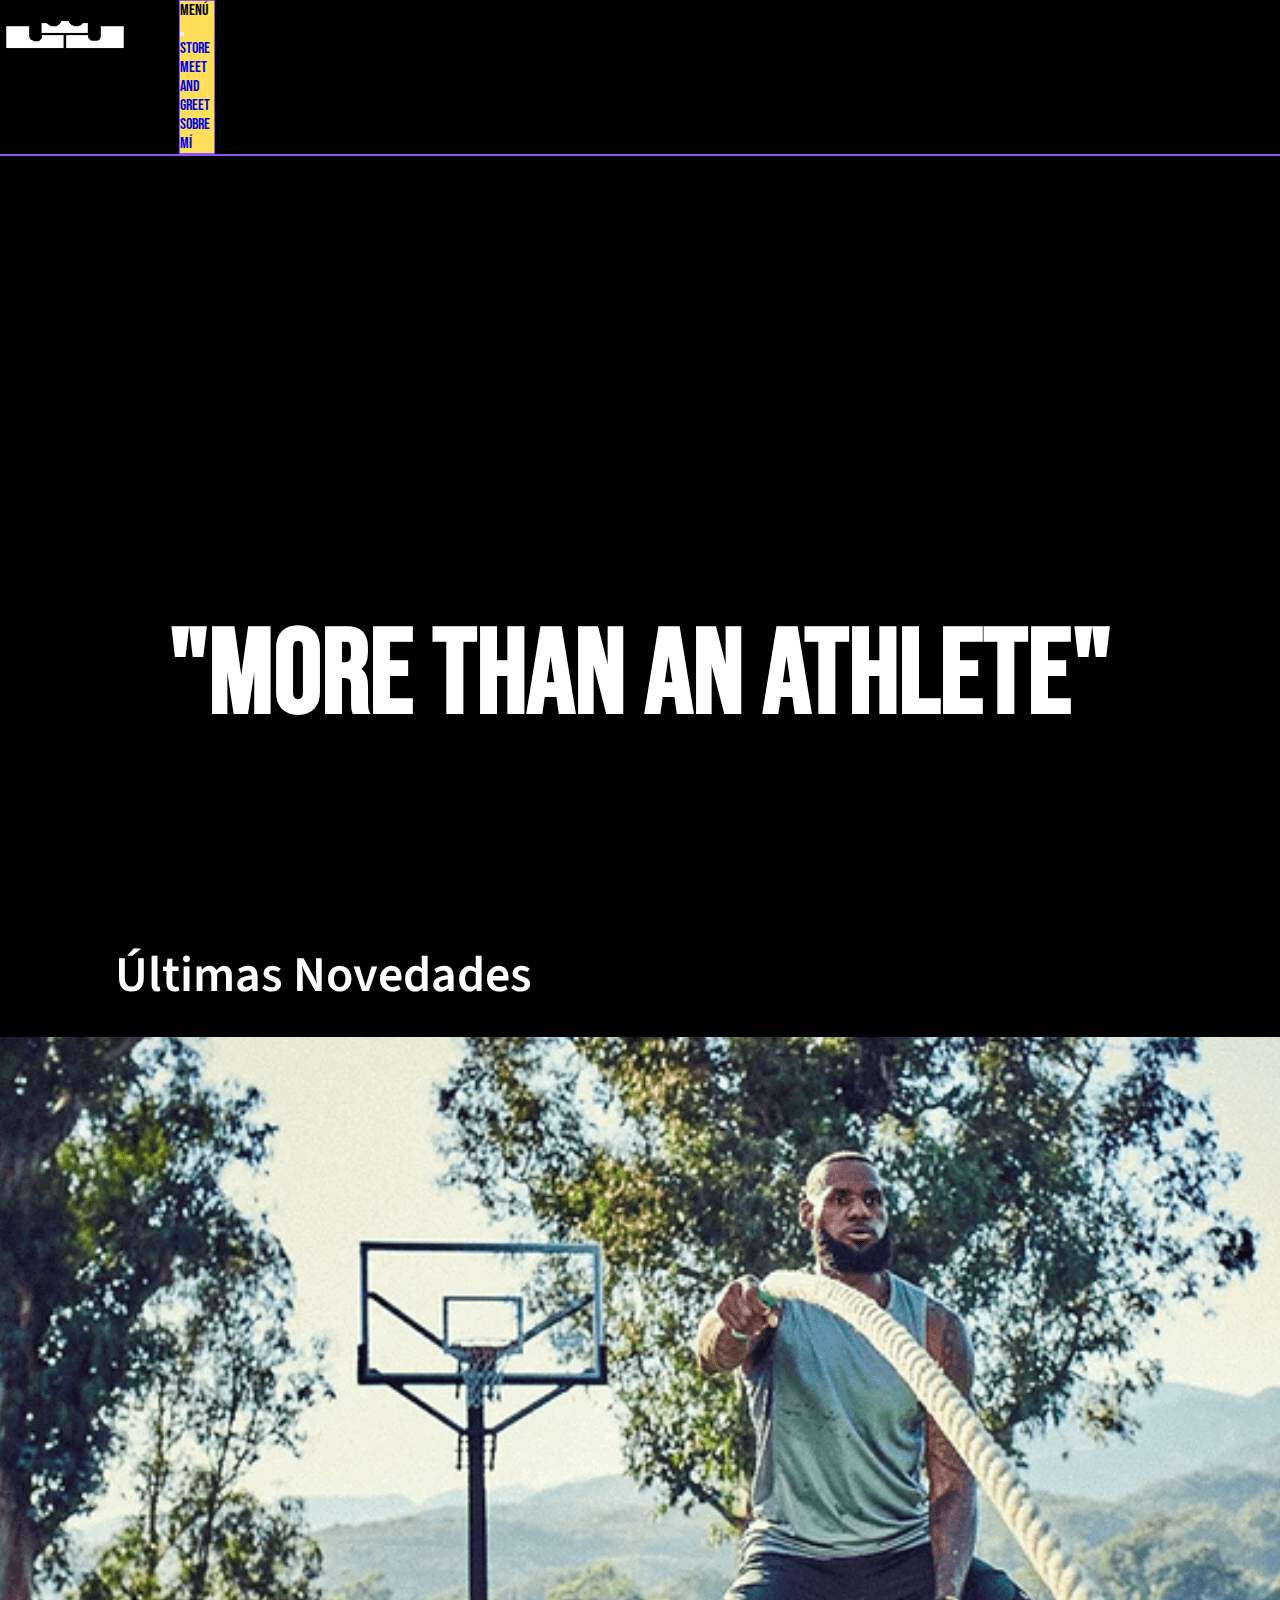
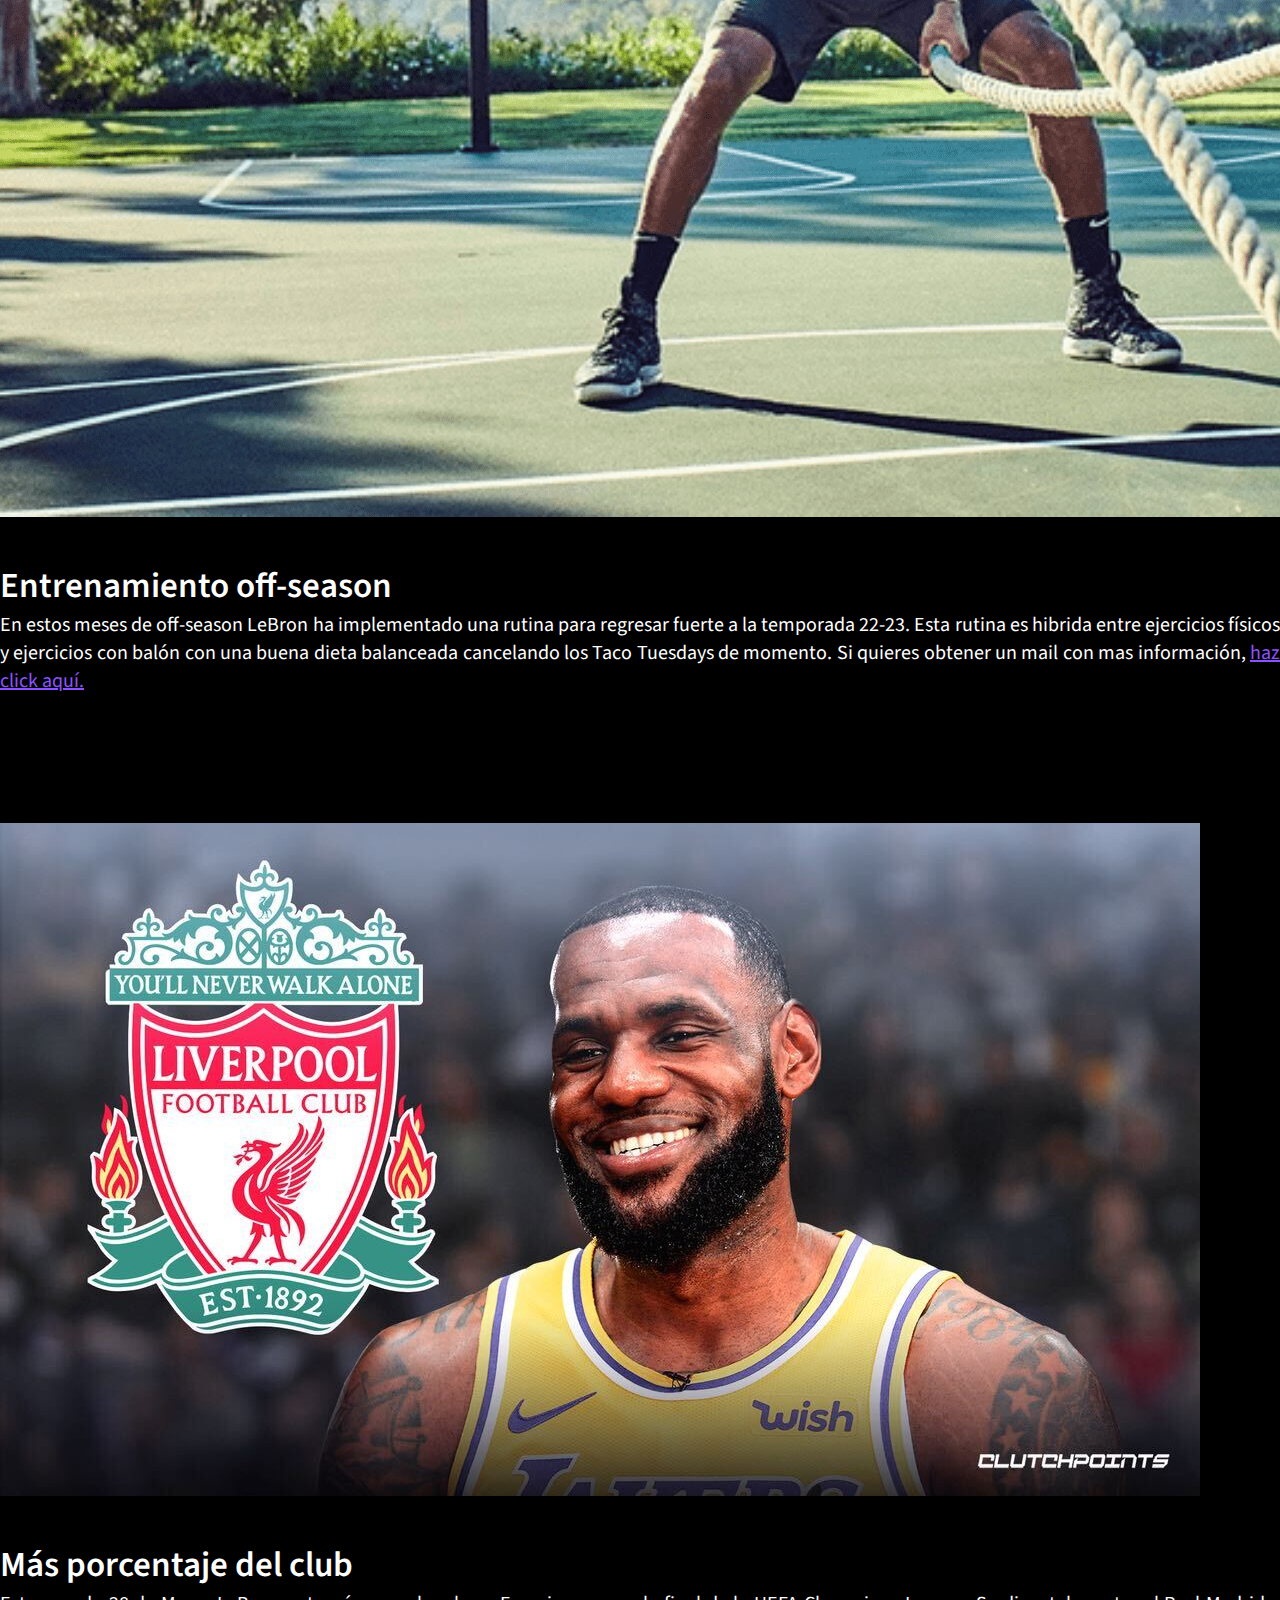
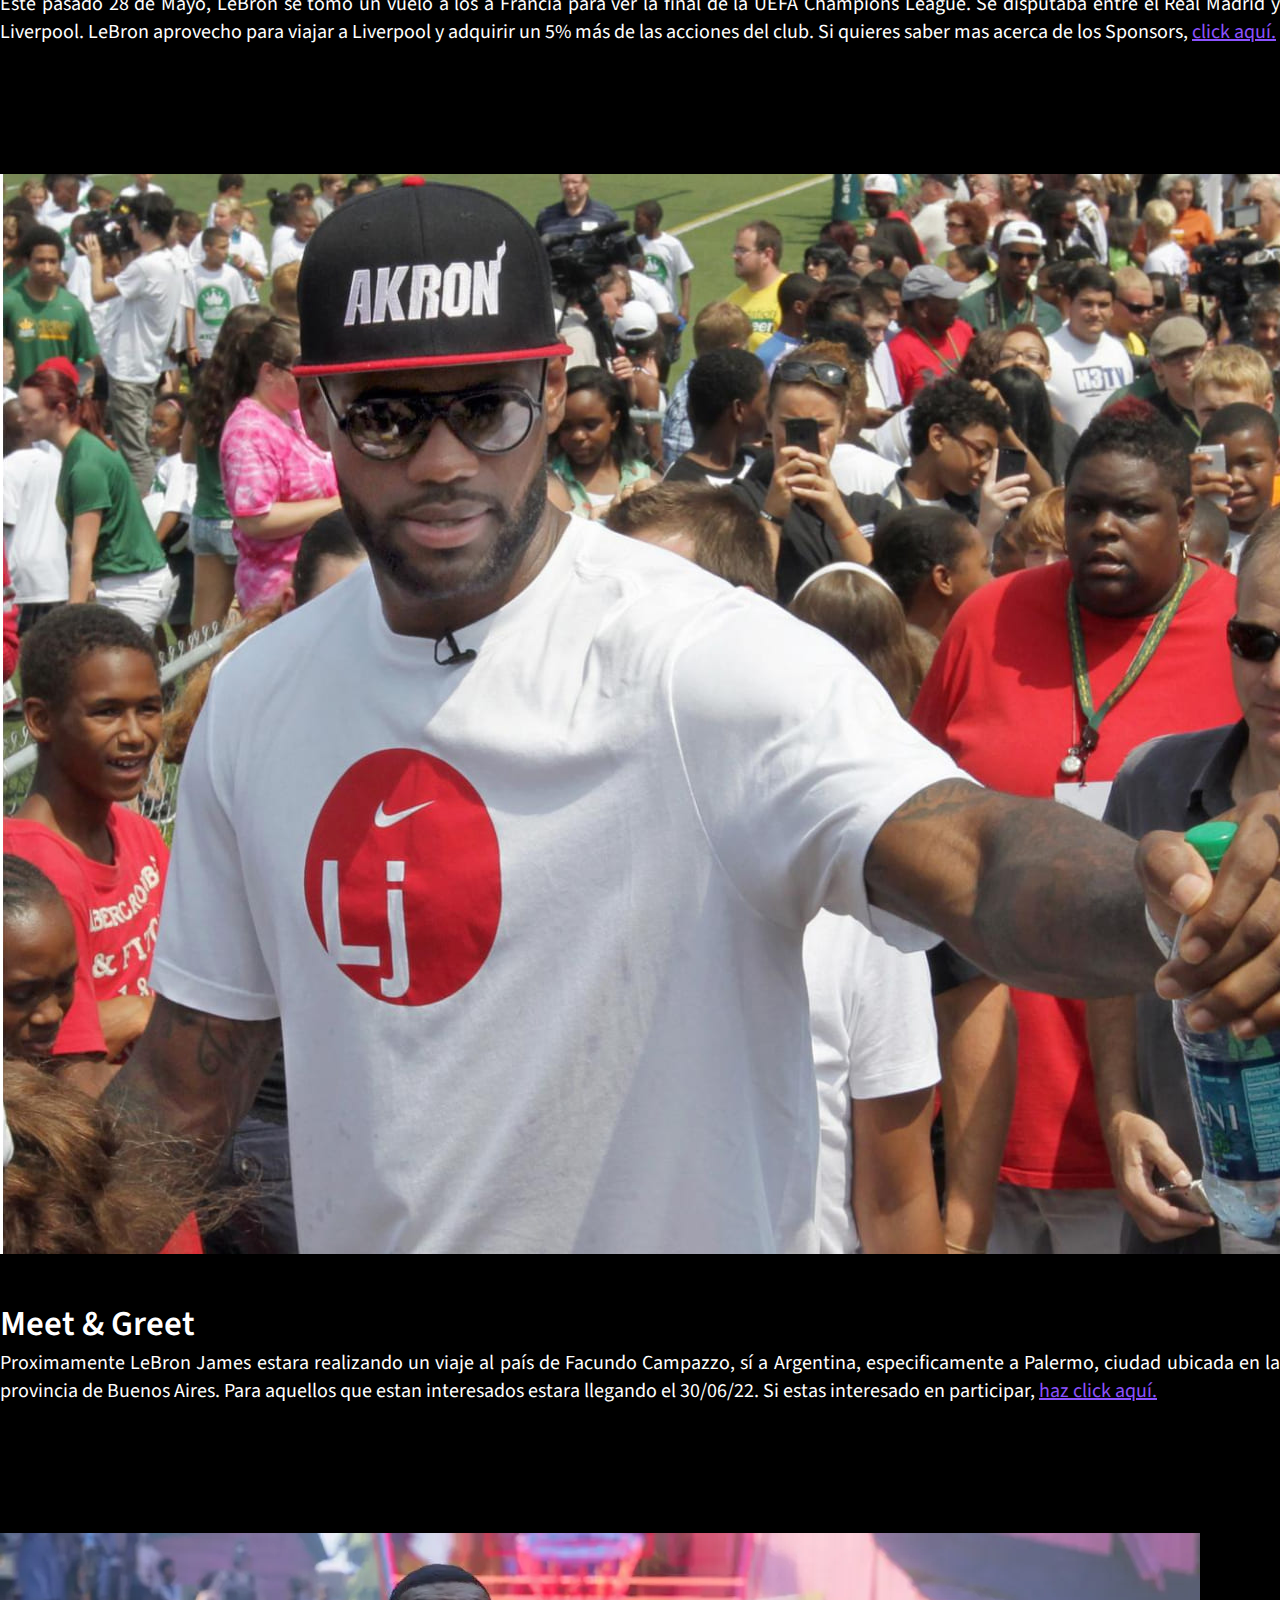
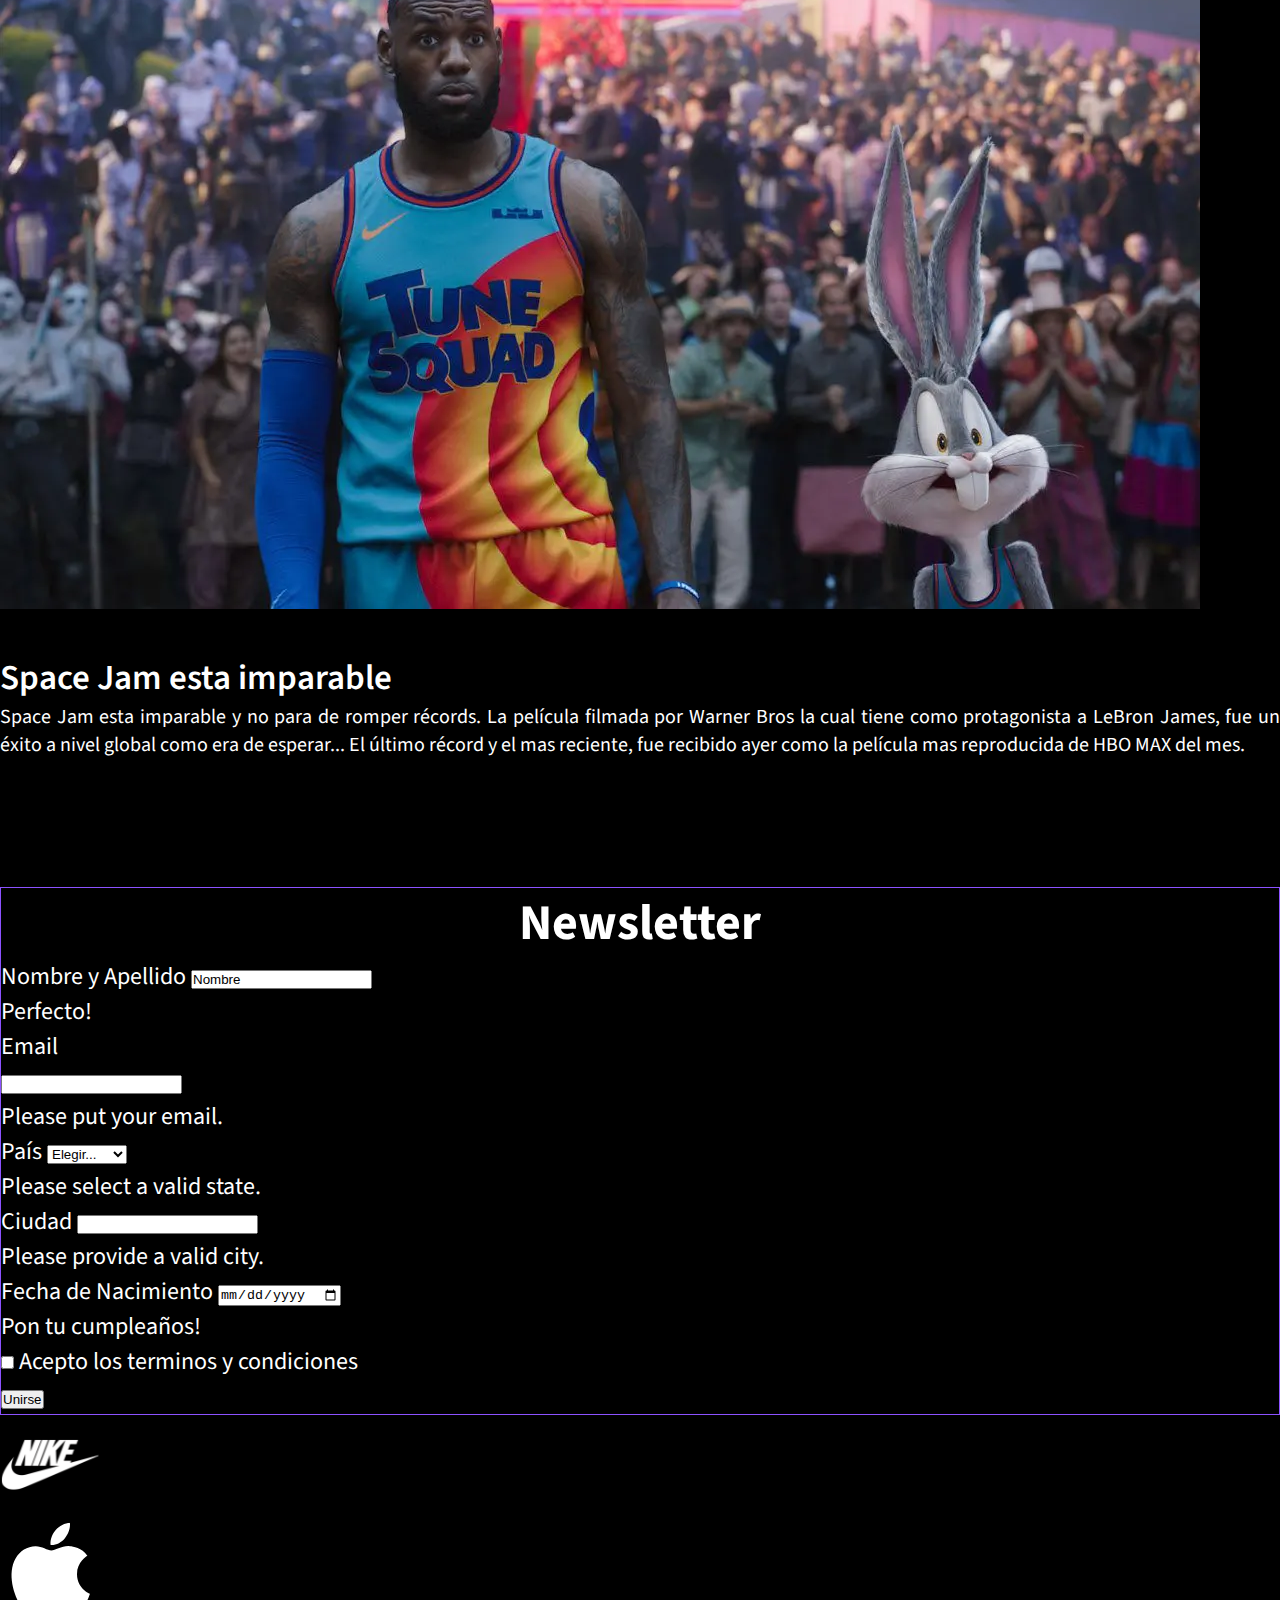
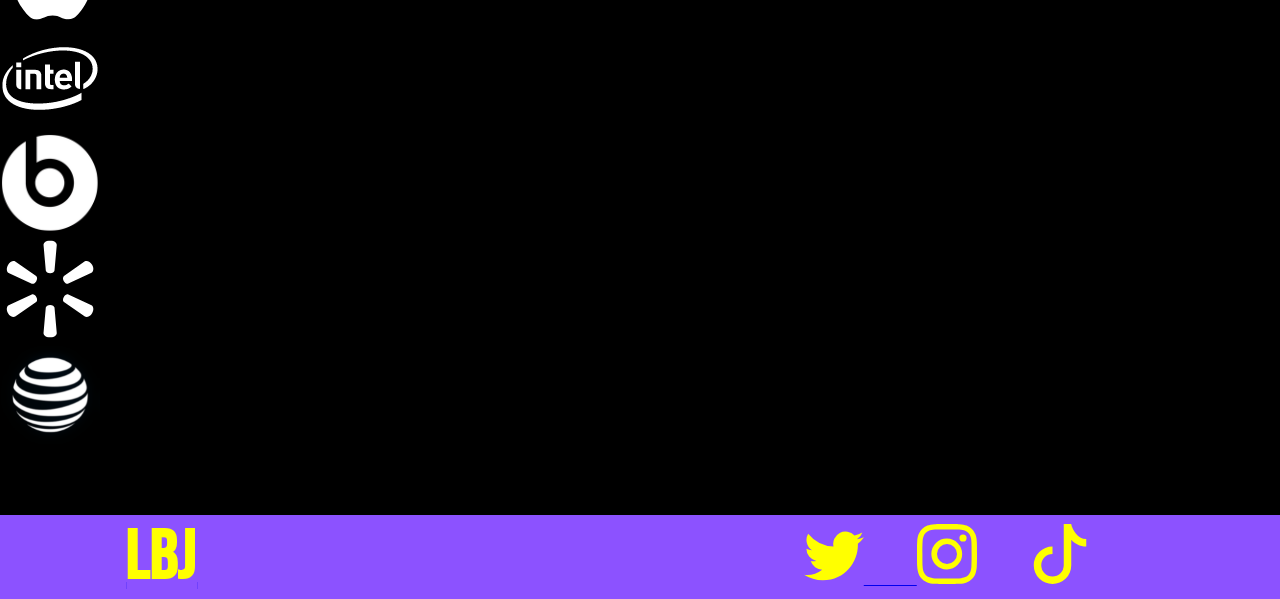
==== commit 4c35895e: "Add files via upload" ====
--- a/index.html
+++ b/index.html
@@ -119,11 +119,11 @@
     </section>
 
 
-    <form class="row g-1 needs-validation m-5 p-5" style="font-size: x-large; font-family: 'Source Sans 3', sans-serif; background-color:#00000086;" novalidate>
+    <form class="row g-1 needs-validation m-5 p-5" style="font-size: x-large; font-family: 'Source Sans 3', sans-serif; background-color:#00000086;" method="POST" data-netlify="true" novalidate>
         <h2 class="h2-MG">Newsletter</h2>
         <div class="col-md-5 P-5">
-          <label for="validationCustom01" class="form-label">Nombre y Apellido</label>
-          <input type="text" class="form-control" id="validationCustom01" value="Nombre" required>
+          <label for="validationDefault01" class="form-label">Nombre y Apellido</label>
+          <input type="text" class="form-control" id="validationDefault01" value="Nombre" required>
           <div class="valid-feedback">
             Perfecto!
           </div>
@@ -132,10 +132,10 @@
         <div class="col-md-2 espacio"></div>
 
         <div class="col-md-5">
-          <label for="validationCustomUsername" class="form-label">Email</label>
+          <label for="validationDefault02" class="form-label">Email</label>
           <div class="input-group has-validation">
             <span class="input-group-text" id="inputGroupPrepend"></span>
-            <input type="email" class="form-control" id="validationCustomUsername" aria-describedby="inputGroupPrepend" required>
+            <input type="email" class="form-control" id="validationDefault02" aria-describedby="inputGroupPrepend" required>
             <div class="invalid-feedback">
               Please put your email.
             </div>
@@ -145,8 +145,8 @@
         <div class="col-md-12 espacio"></div>
         
         <div class="col-md-5">
-            <label for="validationCustom04" class="form-label">País</label>
-            <select class="form-select" id="validationCustom04" required>
+            <label for="validationDefault03" class="form-label">País</label>
+            <select class="form-select" id="validationDefault03" required>
               <option selected disabled value="">Elegir...</option>
               <option>Argentina</option>
               <option>Chile</option>
@@ -163,8 +163,8 @@
           <div class="col-md-2 espacio"></div>
 
           <div class="col-md-5">
-            <label for="validationCustom03" class="form-label">Ciudad</label>
-            <input type="text" class="form-control" id="validationCustom03" required>
+            <label for="validationDefault04" class="form-label">Ciudad</label>
+            <input type="text" class="form-control" id="validationDefault04" required>
             <div class="invalid-feedback">
               Please provide a valid city.
             </div>
@@ -173,8 +173,8 @@
           <div class="col-md-12 espacio"></div>
          
           <div class="col-md-5">
-            <label for="validationCustom02" class="form-label">Fecha de Nacimiento</label>
-            <input type="date" class="form-control" id="validationCustom02" value="cumpleaños" required>
+            <label for="validationDefault05" class="form-label">Fecha de Nacimiento</label>
+            <input type="date" class="form-control" id="validationDefault05" value="cumpleaños" required>
             <div class="valid-feedback">
               Pon tu cumpleaños!
             </div>
@@ -184,8 +184,8 @@
 
         <div class="col-md-5 text-center p-4 ">
           <div class="form-check">
-            <input class="form-check-input" type="checkbox" value="" id="invalidCheck" required>
-            <label class="form-check-label" for="invalidCheck">
+            <input class="form-check-input" type="checkbox" value="" id="validationDefault06" required>
+            <label class="form-check-label" for="validationDefault06">
                 Acepto los terminos y condiciones
             </label>
            
@@ -245,7 +245,9 @@
 
       <footer class="container-fluids">
         <div class="logodos m-4 ">
+          <a href="index.html">
           <h2 class="h2-footerI">LBJ</h2>
+          </a>
         </div>
         
         
--- a/css/estilos.css
+++ b/css/estilos.css
@@ -174,11 +174,20 @@
     text-align: center;
     }
     
+    @keyframes animacionopa {
+
+        0%{opacity: 0;}
+        
+        100%{opacity: 100;}}
+
 
 .fondo-MG {
-    padding: 4%;
-    padding-left: 5%;
-    padding-right: 5%;
+    padding: 3%;
+    padding-left: 6%;
+    padding-right: 6%;
+    animation-name: animacionopa;
+    animation-duration: 4s;
+
 }
 
 
@@ -310,20 +319,16 @@
     background-color: #8c52ff;
     flex-wrap: wrap;
     margin-top: 5%;
-    padding-bottom: 2%;
 
 }
         
-.redes{ 
-        width:100%;
-        margin-top: 2%;
-        text-align: right;
-        letter-spacing: 50px;
-        margin-right: 5%
-
-       }
-
-a {color: #8c52ff;}
+.redes {
+    width: 50%;
+    margin-top: 0;
+    text-align: right;
+    letter-spacing: 50px;
+    margin-right: 5%;
+}
 
 
 .h2-footer {
@@ -333,6 +338,7 @@
         color: #ffde59;
         text-align: center;
         width: 60%;
+        text-shadow: #000000 1px 1px 1px;
 }
 
 .arriba {width: 50%;
@@ -360,6 +366,7 @@
     text-align: center;
     margin-top: 5%;
     margin-bottom: 5%;
+    text-decoration: underline black;
 }
 
 .fotos-store {
@@ -376,13 +383,19 @@
 .cajas-tienda:hover {
     box-shadow: #fff 0px 8px 28px;
     transition: all 1s ease-in-out ;
+    cursor: pointer;
+}
+
+.cajas-tienda {
+    text-decoration:underline none; 
 }
 
 .h2-footerI {
     font-family: 'Bebas Neue', cursive;
     text-align: left;
     color:yellow;
-    font-size: 70px
+    font-size: 70px;
+    text-decoration: underline #8c52ff;
 }
 
 footer {
@@ -410,12 +423,31 @@
         float: right;
     }
 
-
+    .redes {
+        padding-bottom: 5%;
+    }
+
+    .body-MG { 
+        color: white; 
+        margin: 0;
+        font-family: 'Bebas Neue', 'Roboto', sans-serif;
+        background-color: #000000;
+        background-image: url(celu.jpg);
+        background-position:center;
+        background-attachment:scroll;
+        background-repeat: no-repeat;
+        }
+
+    .Zapatillas {font-size: 70px;}
+    
 }    
 
 
 
 @media (max-width:711px) {
+
+    .fondo-MG {padding-top: 10%;
+    padding-bottom: 10%;}
 
     
     .h1-H {
@@ -457,9 +489,9 @@
 
     .h2-MG {font-size: 40px;}
 
-.perfil-cv {
+    .perfil-cv {
     font-size: 20px;
-} 
+    } 
 
     .flex-container-cv {
         flex-flow: column;
@@ -477,20 +509,38 @@
         text-align: left;
     }
 
-.derecha-cv {
+    .derecha-cv {
     margin-bottom: 10%;
-}
-
-.navbar {
+    }
+
+    .navbar {
     border: 1px solid #8c52ff;
     width: 90%;
     float: right;
-}
-
-.redes{ 
+    }
+
+    .redes{ 
     width:100%;
     margin-top: 2%;
     text-align: center;
     letter-spacing: 20px;
     margin-right: 0%;
+    padding-bottom: 5%;
+    }
+
+    .body-MG { 
+        color: white; 
+        margin: 0;
+        font-family: 'Bebas Neue', 'Roboto', sans-serif;
+        background-color: #000000;
+        background-image: url(celu.jpg);
+        background-position:center;
+        background-attachment:scroll;
+        background-repeat: no-repeat;
+        }
+
+    .Zapatillas {font-size: 60px;}
+
    }
+
+
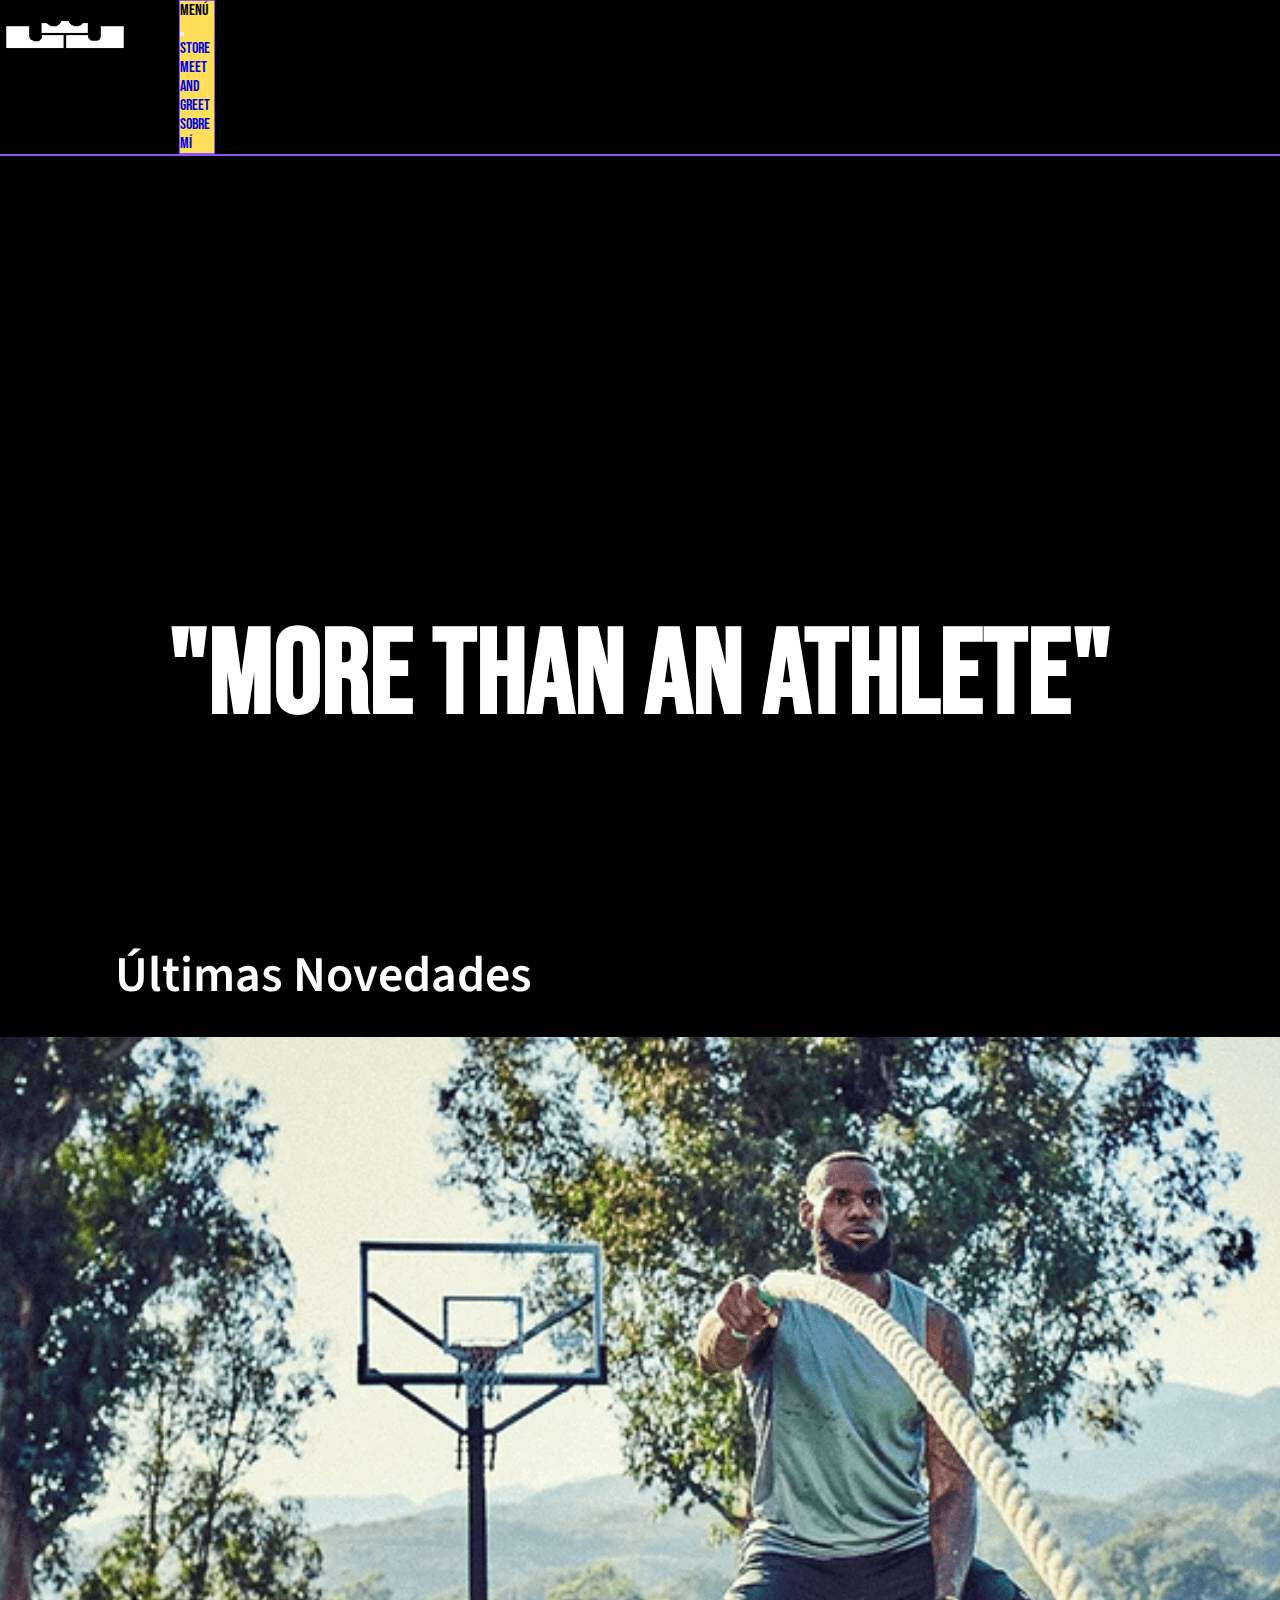
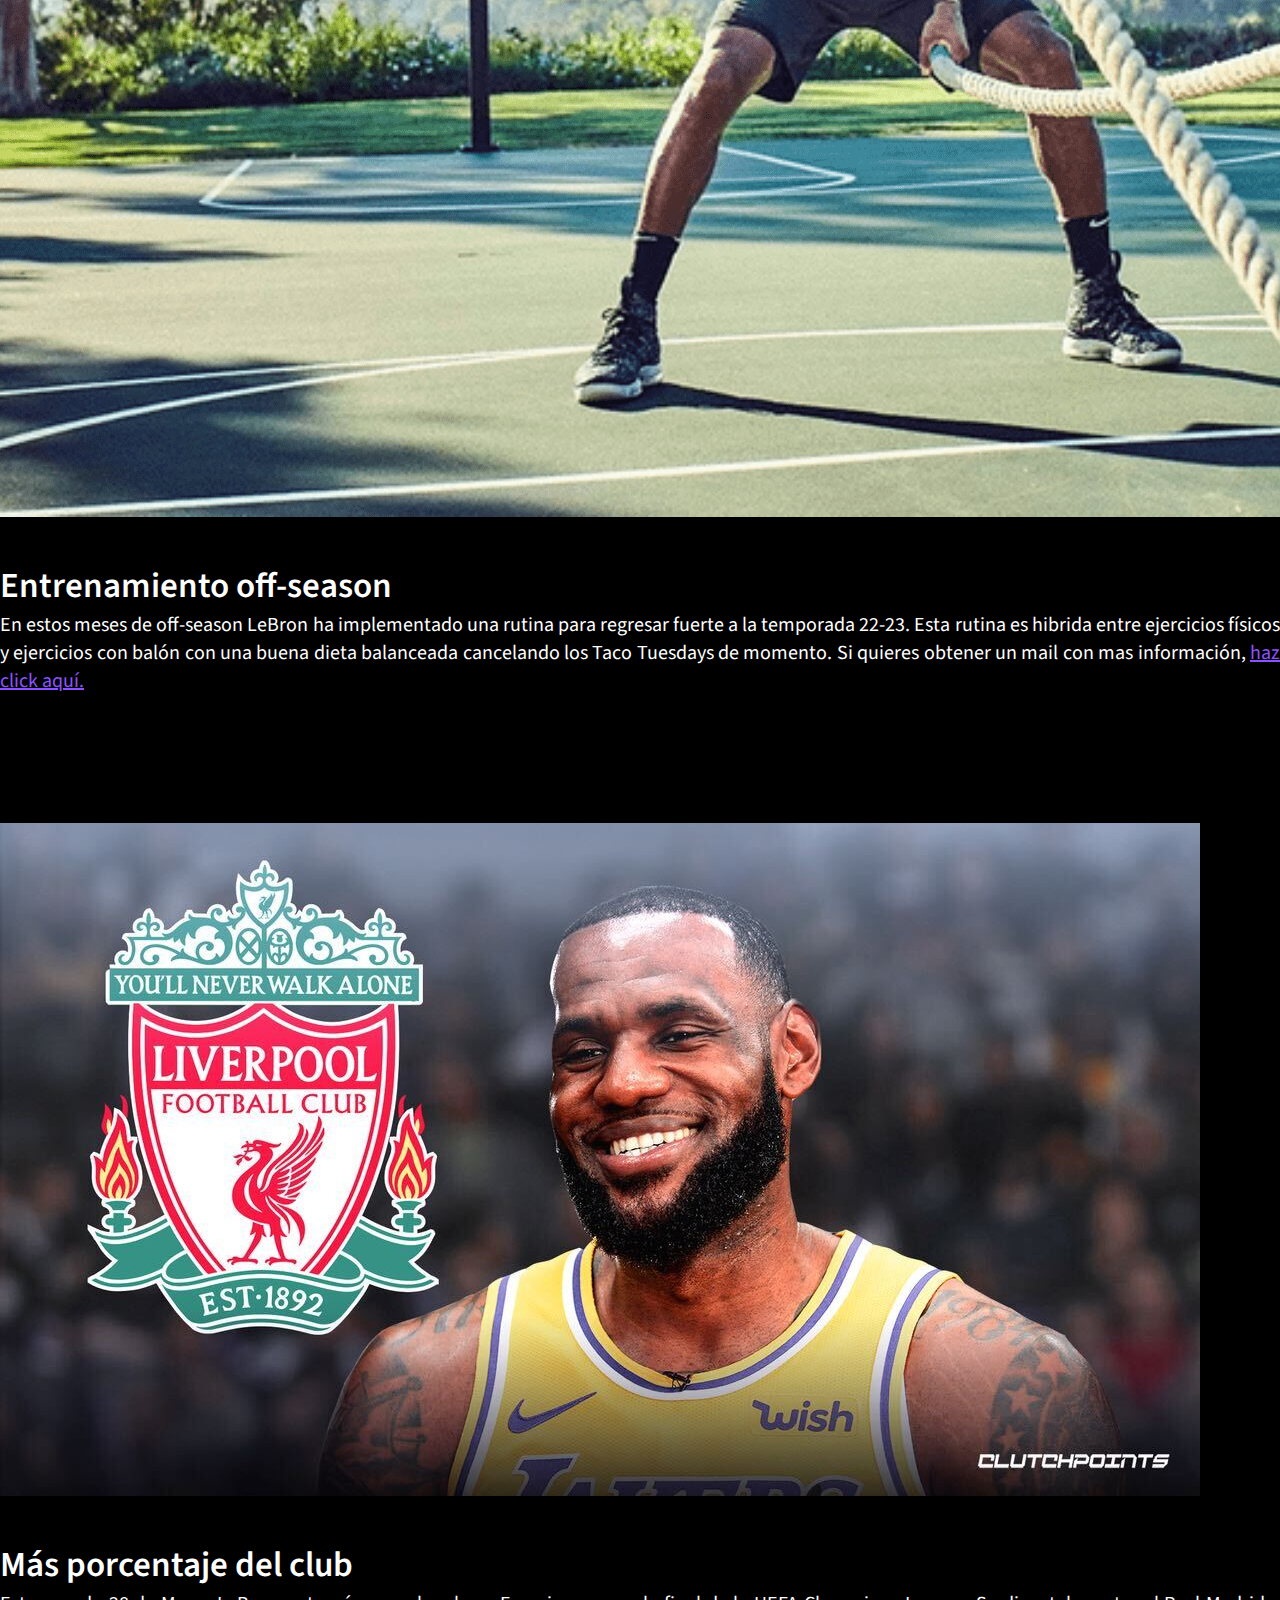
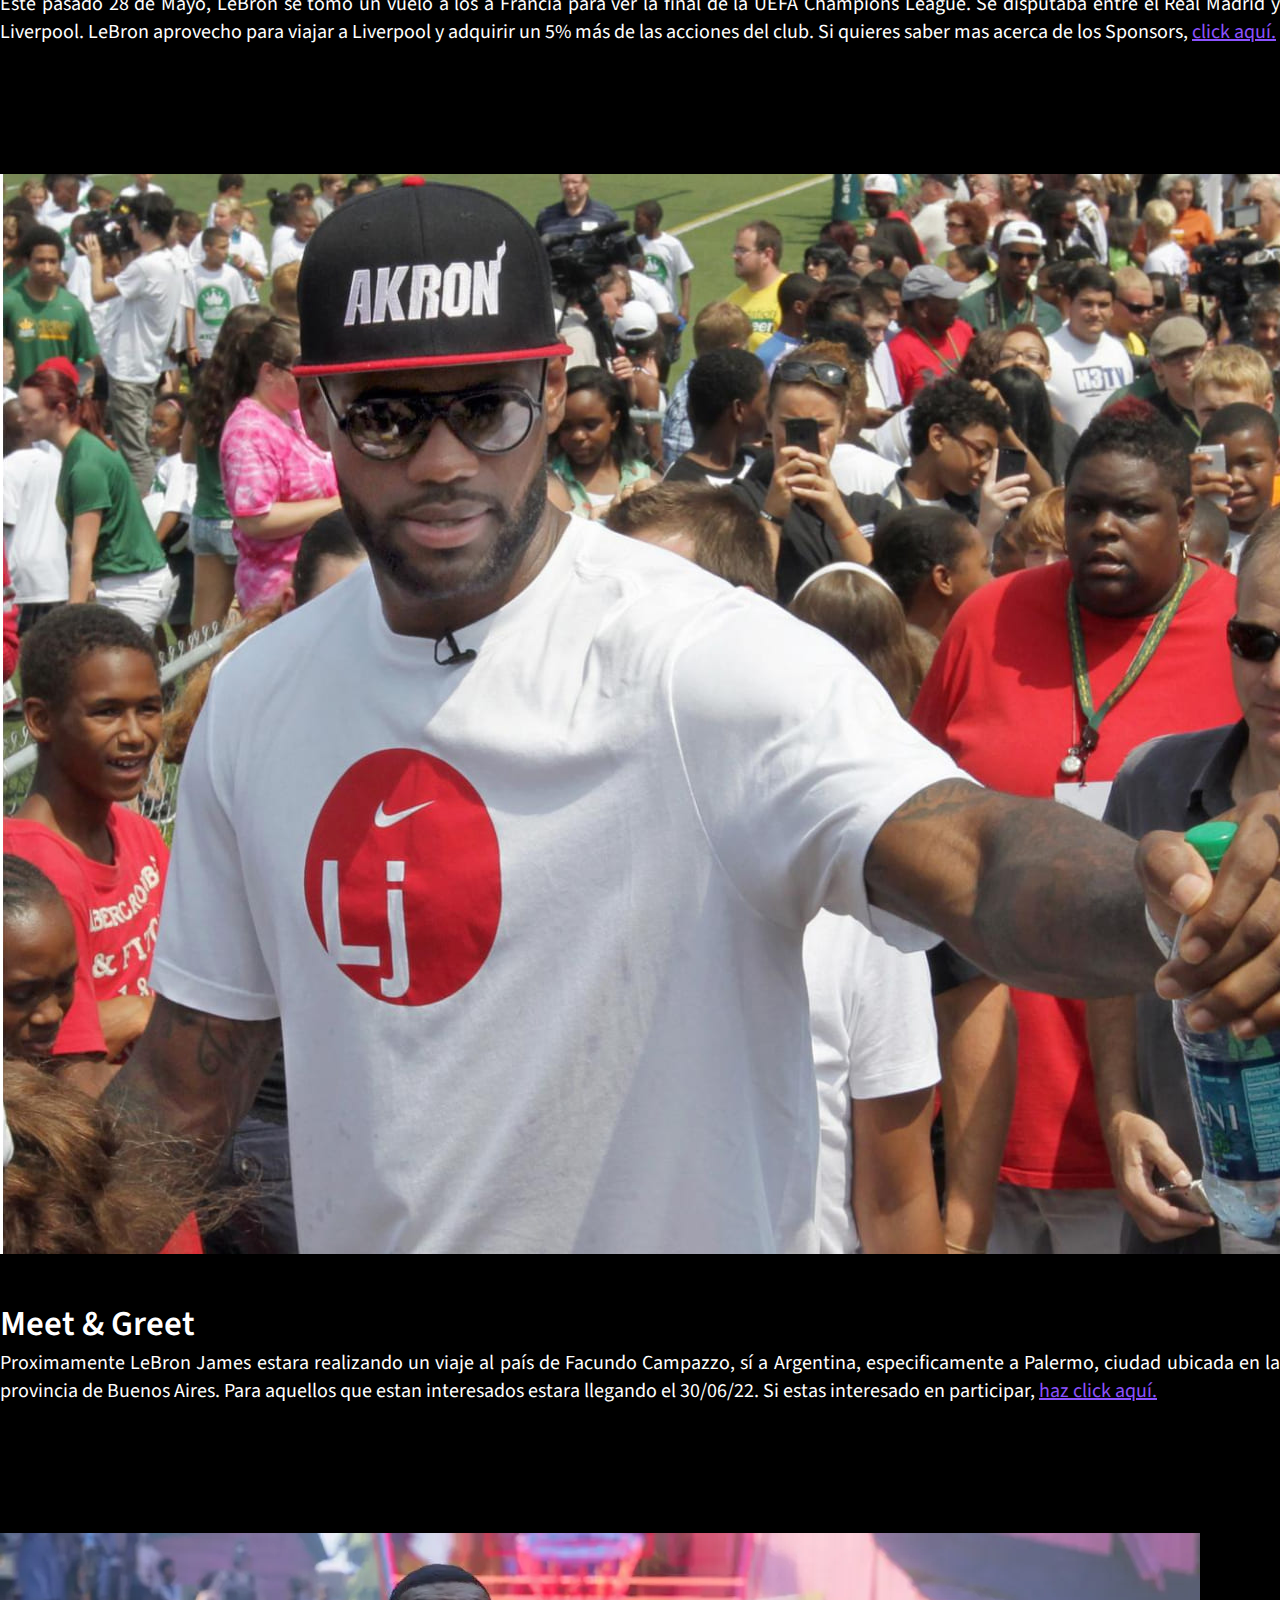
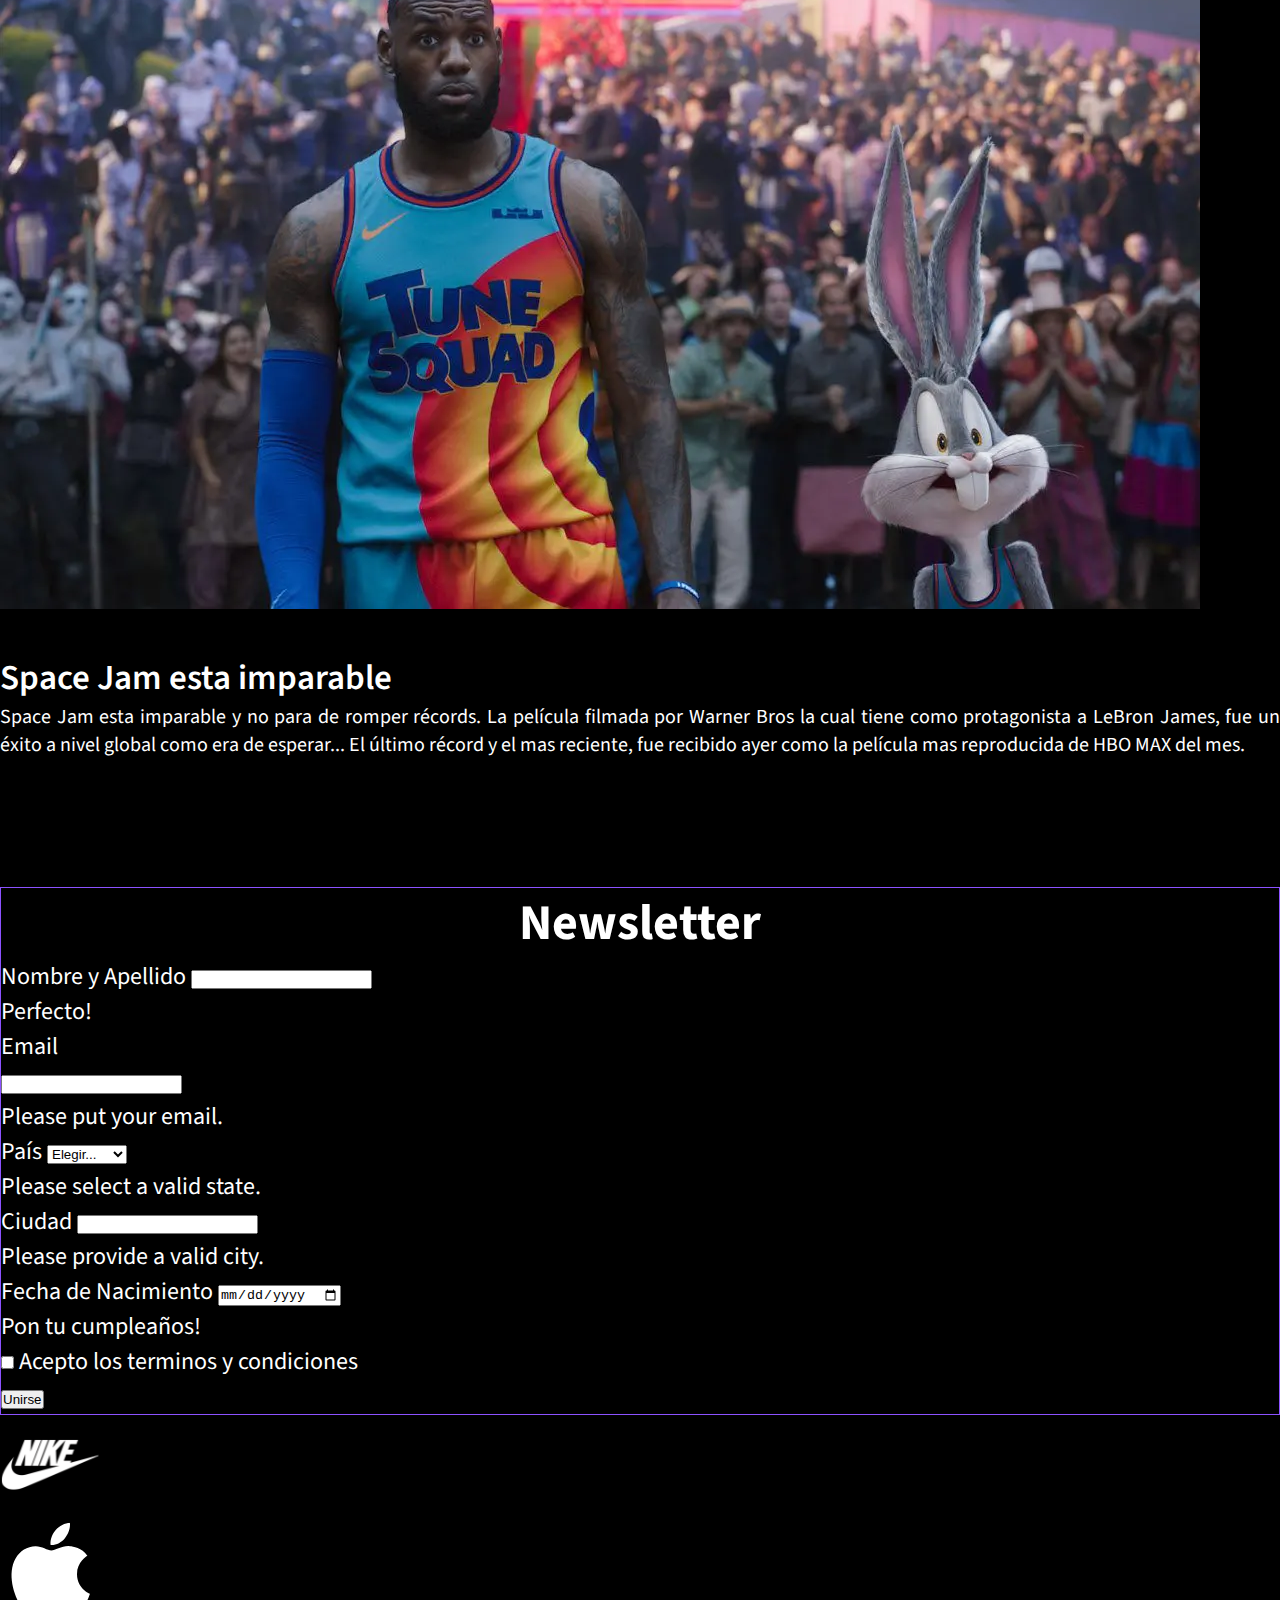
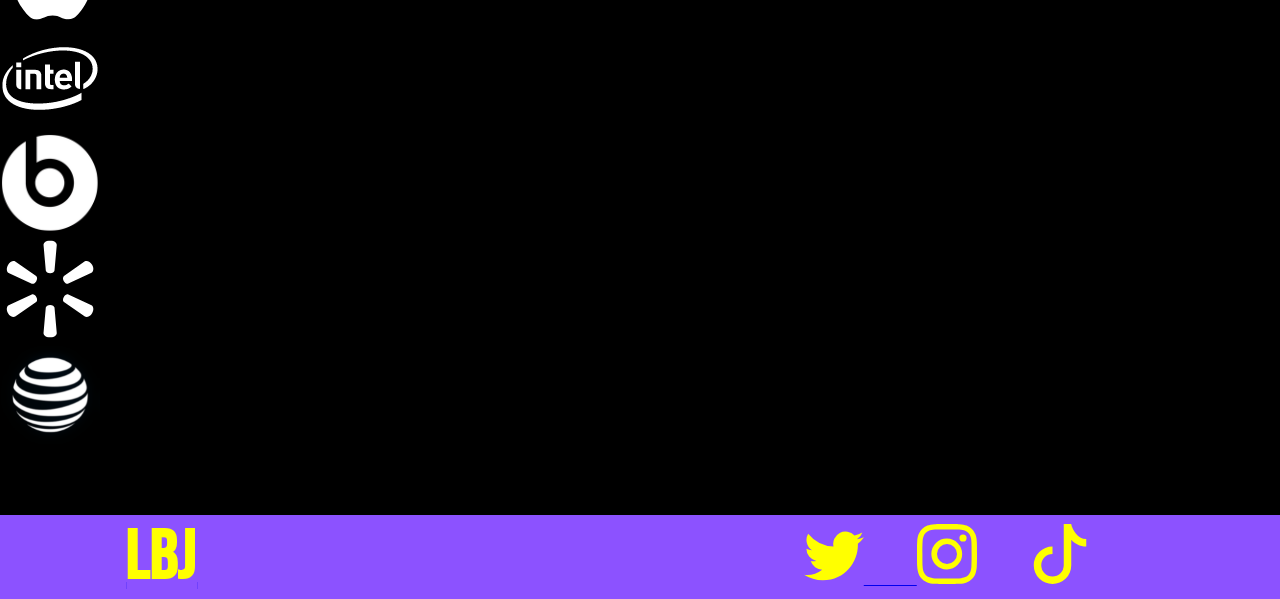
==== commit ade9aec6: "Add files via upload" ====
--- a/index.html
+++ b/index.html
@@ -119,11 +119,11 @@
     </section>
 
 
-    <form class="row g-1 needs-validation m-5 p-5" style="font-size: x-large; font-family: 'Source Sans 3', sans-serif; background-color:#00000086;" method="POST" data-netlify="true" novalidate>
+    <form class="row g-1 needs-validation m-5 p-5" style="font-size: x-large; background-color:#00000086;" method="POST" data-netlify="true" name="Newsletter">
         <h2 class="h2-MG">Newsletter</h2>
         <div class="col-md-5 P-5">
           <label for="validationDefault01" class="form-label">Nombre y Apellido</label>
-          <input type="text" class="form-control" id="validationDefault01" value="Nombre" required>
+          <input type="text" class="form-control" id="validationDefault01" value="" name="Nombre y Apellido" required>
           <div class="valid-feedback">
             Perfecto!
           </div>
@@ -135,7 +135,7 @@
           <label for="validationDefault02" class="form-label">Email</label>
           <div class="input-group has-validation">
             <span class="input-group-text" id="inputGroupPrepend"></span>
-            <input type="email" class="form-control" id="validationDefault02" aria-describedby="inputGroupPrepend" required>
+            <input type="email" class="form-control" id="validationDefault02" aria-describedby="inputGroupPrepend" name="correo electronico" value="" required>
             <div class="invalid-feedback">
               Please put your email.
             </div>
@@ -146,7 +146,7 @@
         
         <div class="col-md-5">
             <label for="validationDefault03" class="form-label">País</label>
-            <select class="form-select" id="validationDefault03" required>
+            <select class="form-select" id="validationDefault03" name="País"required>
               <option selected disabled value="">Elegir...</option>
               <option>Argentina</option>
               <option>Chile</option>
@@ -164,7 +164,7 @@
 
           <div class="col-md-5">
             <label for="validationDefault04" class="form-label">Ciudad</label>
-            <input type="text" class="form-control" id="validationDefault04" required>
+            <input type="text" class="form-control" id="validationDefault04" name="ciudad" required>
             <div class="invalid-feedback">
               Please provide a valid city.
             </div>
@@ -174,7 +174,7 @@
          
           <div class="col-md-5">
             <label for="validationDefault05" class="form-label">Fecha de Nacimiento</label>
-            <input type="date" class="form-control" id="validationDefault05" value="cumpleaños" required>
+            <input type="date" class="form-control" id="validationDefault05" value="cumpleaños" name="fecha de nacimiento" required>
             <div class="valid-feedback">
               Pon tu cumpleaños!
             </div>
--- a/css/estilos.css
+++ b/css/estilos.css
@@ -131,6 +131,7 @@
 form {
     border: 1px solid #8c52ff;
     color: white;
+    font-family:'Source Sans 3', sans-serif; ;
 }
 
 
@@ -246,8 +247,8 @@
 
 a:hover {
     color: #ffde59 ;
-    background-color: black;
     cursor: pointer;
+    
 }
 
 
@@ -330,6 +331,12 @@
     margin-right: 5%;
 }
 
+a:hover {
+    background-color: none;
+    text-decoration: none;
+
+
+}
 
 .h2-footer {
     font-size: 50px;
